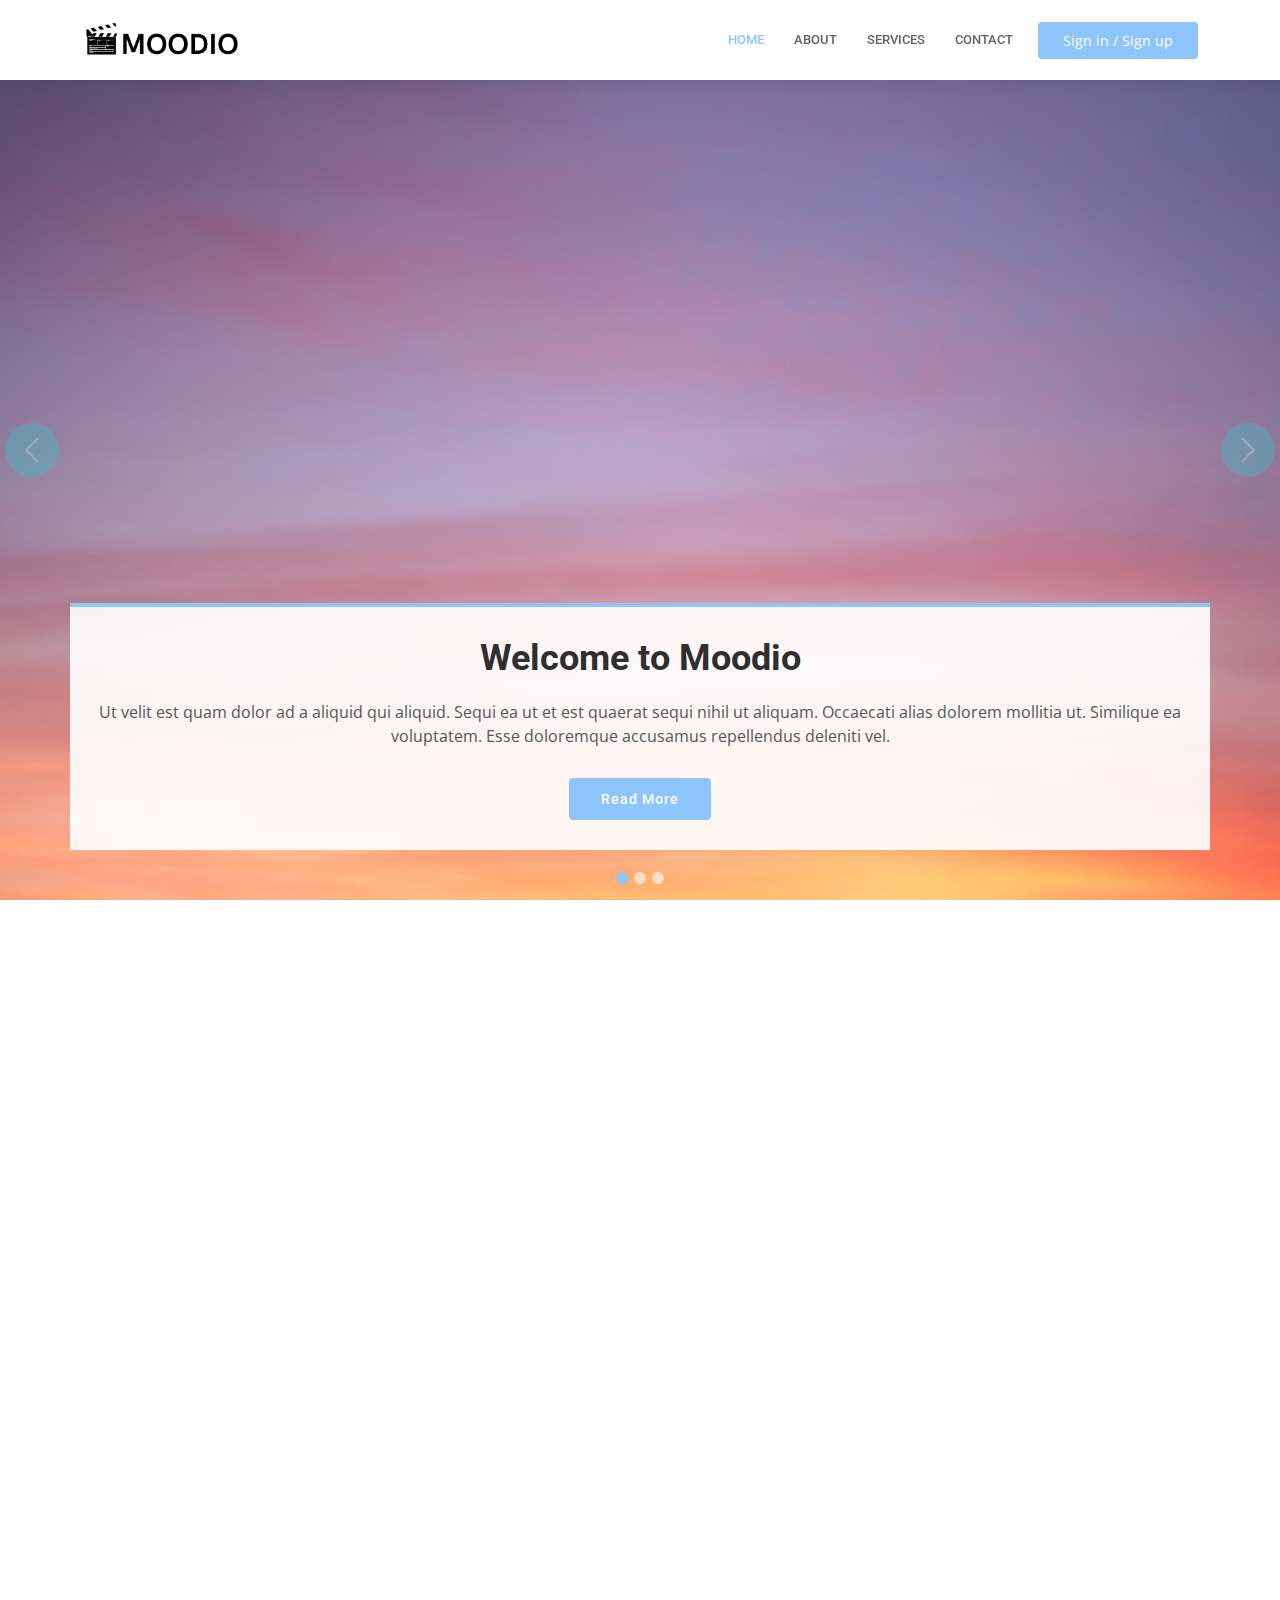
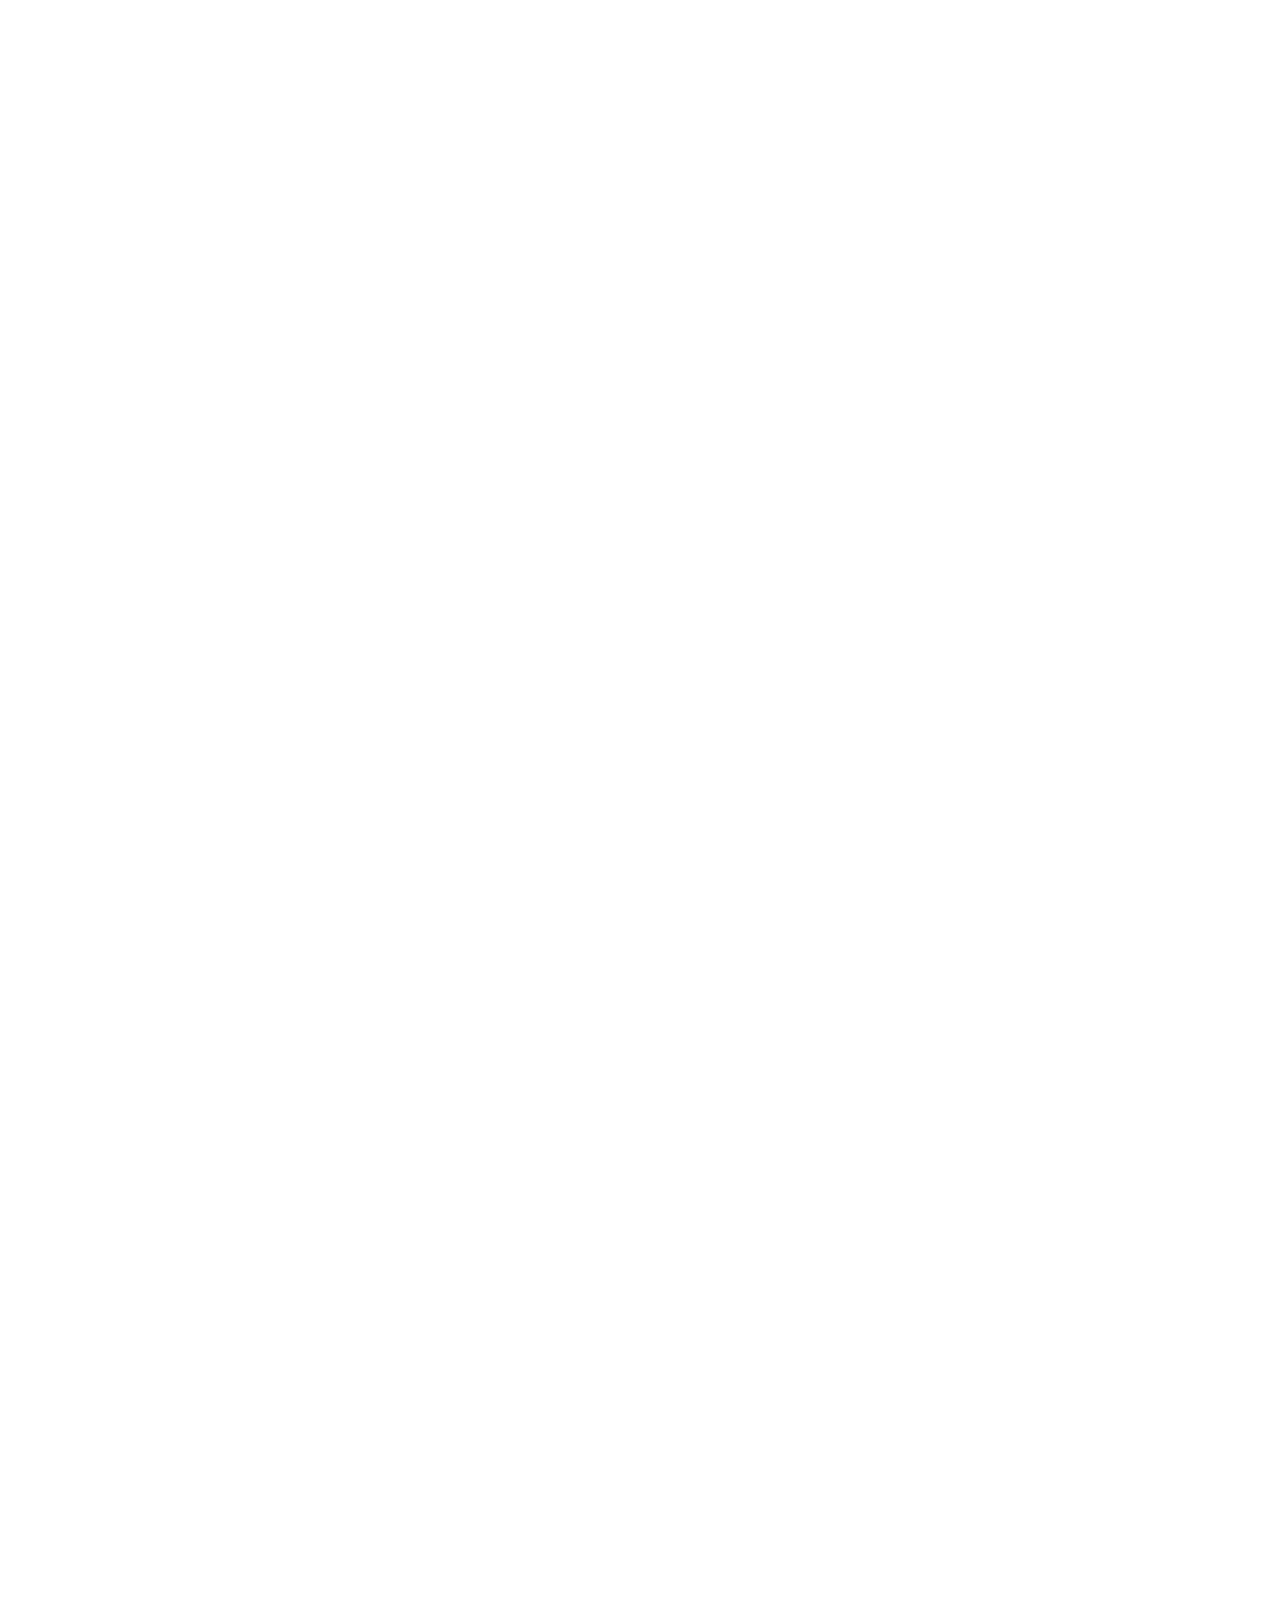
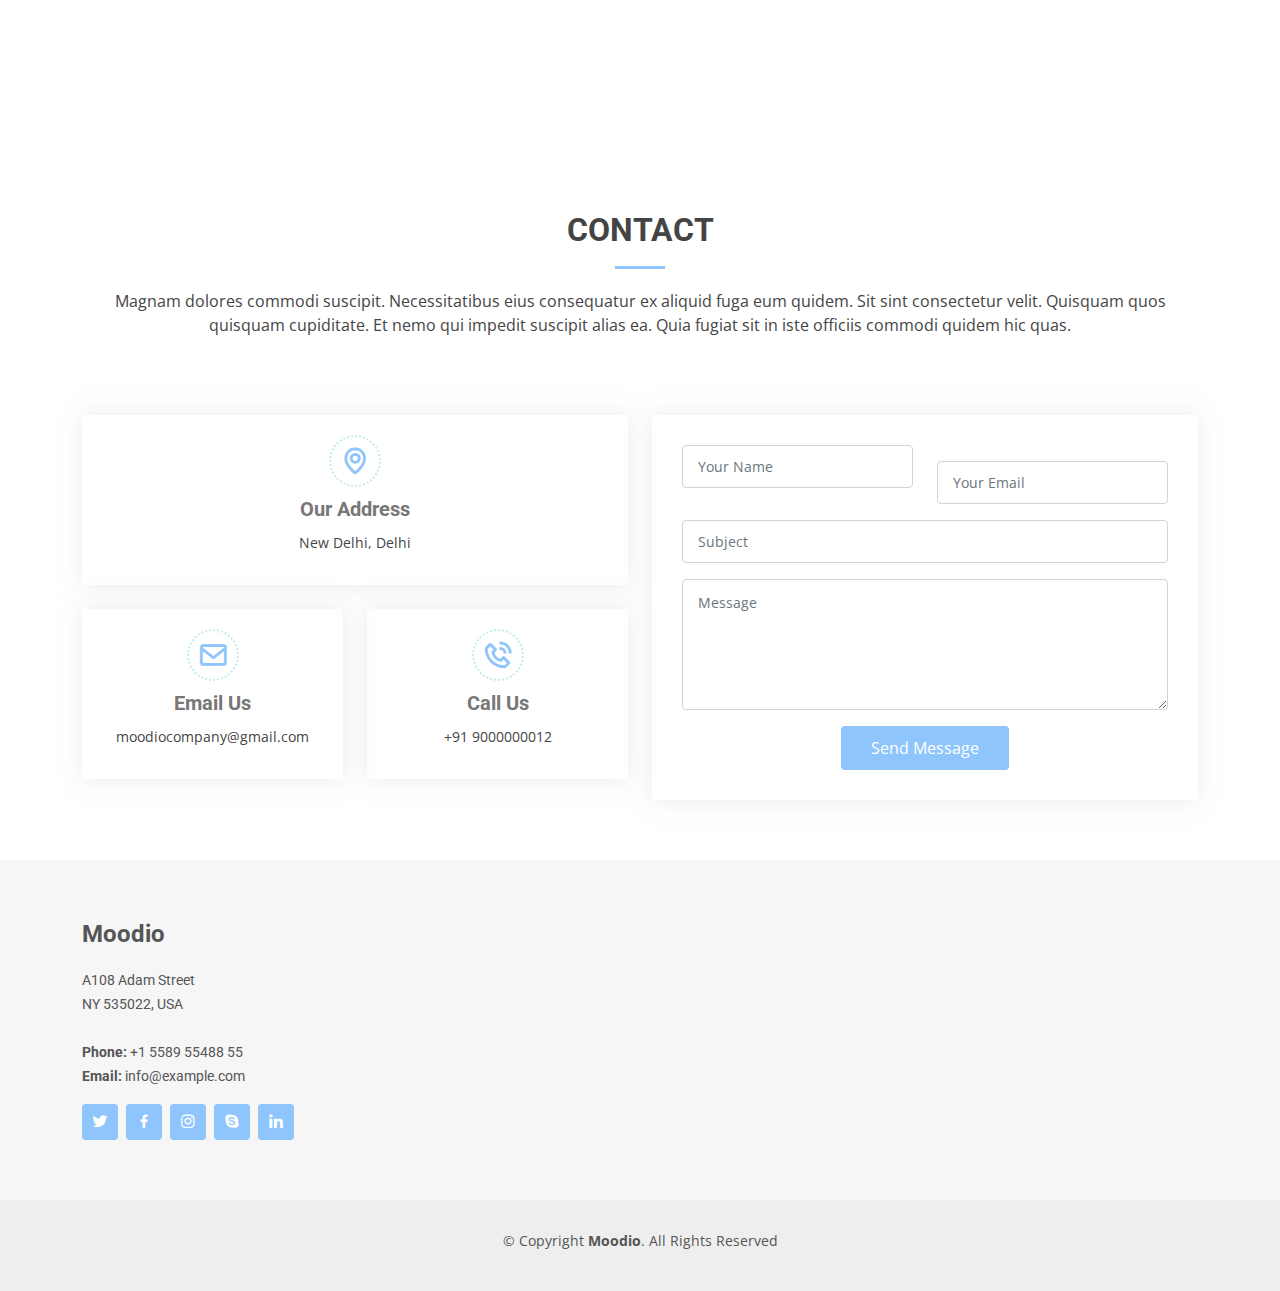
==== index.html @ 9769d5ff "first commit" ====
<!DOCTYPE html>
<html lang="en">

<head>
  <meta charset="utf-8">
  <meta content="width=device-width, initial-scale=1.0" name="viewport">

  <title>Moodio</title>
  <meta content="" name="description">
  <meta content="Moodio" name="keywords">

  <!-- Favicons -->
  <link href="assets/img/favicon.png" rel="icon">
  <link href="assets/img/apple-touch-icon.png" rel="apple-touch-icon">

  <!-- Google Fonts -->
  <link href="https://fonts.googleapis.com/css?family=Open+Sans:300,300i,400,400i,600,600i,700,700i|Roboto:300,300i,400,400i,500,500i,600,600i,700,700i|Poppins:300,300i,400,400i,500,500i,600,600i,700,700i" rel="stylesheet">

  <!-- Vendor CSS Files -->
  <link href="assets/vendor/fontawesome-free/css/all.min.css" rel="stylesheet">
  <link href="assets/vendor/animate.css/animate.min.css" rel="stylesheet">
  <link href="assets/vendor/aos/aos.css" rel="stylesheet">
  <link href="assets/vendor/bootstrap/css/bootstrap.min.css" rel="stylesheet">
  <link href="assets/vendor/bootstrap-icons/bootstrap-icons.css" rel="stylesheet">
  <link href="assets/vendor/boxicons/css/boxicons.min.css" rel="stylesheet">
  <link href="assets/vendor/glightbox/css/glightbox.min.css" rel="stylesheet">
  <link href="assets/vendor/swiper/swiper-bundle.min.css" rel="stylesheet">

  <!-- CSS File -->
  <link href="assets/css/style.css" rel="stylesheet">

</head>

<body>

  <!-- ======= Top Bar ======= -->
  <!-- <div id="topbar" class="d-flex align-items-center fixed-top">
    <div class="container d-flex align-items-center justify-content-center justify-content-md-between">
      <div class="align-items-center d-none d-md-flex">
        <i class="bi bi-clock"></i> Monday - Saturday, 8AM to 10PM
      </div>
      <div class="d-flex align-items-center">
        <i class="bi bi-phone"></i> Call us now +1 5589 55488 55
      </div>
    </div>
  </div> -->

  <!-- ======= Header ======= -->
  <header id="header" class="fixed-top">
    <div class="container d-flex align-items-center">

      <a href="index.html" class="logo me-auto"><img src="assets/img/logo.png" alt=""></a>
      <!-- Uncomment below if you prefer to use an image logo -->
      <!-- <h1 class="logo me-auto"><a href="index.html">Moodio</a></h1> -->

      <nav id="navbar" class="navbar order-last order-lg-0">
        <ul>
          <li><a class="nav-link scrollto " href="#hero">Home</a></li>
          <li><a class="nav-link scrollto" href="#about">About</a></li>
          <li><a class="nav-link scrollto" href="#services">Services</a></li>
          <!-- <li><a class="nav-link scrollto" href="#departments">Departments</a></li> -->
          <!-- <li><a class="nav-link scrollto" href="#doctors">Doctors</a></li> -->
          <!-- <li class="dropdown"><a href="#"><span>Drop Down</span> <i class="bi bi-chevron-down"></i></a>
            <ul>
              <li><a href="#">Drop Down 1</a></li>
              <li class="dropdown"><a href="#"><span>Deep Drop Down</span> <i class="bi bi-chevron-right"></i></a>
                <ul>
                  <li><a href="#">Deep Drop Down 1</a></li>
                  <li><a href="#">Deep Drop Down 2</a></li>
                  <li><a href="#">Deep Drop Down 3</a></li>
                  <li><a href="#">Deep Drop Down 4</a></li>
                  <li><a href="#">Deep Drop Down 5</a></li>
                </ul>
              </li>
              <li><a href="#">Drop Down 2</a></li>
              <li><a href="#">Drop Down 3</a></li>
              <li><a href="#">Drop Down 4</a></li>
            </ul>
          </li> -->
          <li><a class="nav-link scrollto" href="#contact">Contact</a></li>
        </ul>
        <i class="bi bi-list mobile-nav-toggle"></i>
      </nav><!-- .navbar -->

      <a href="/signinsignup/index.html" class="appointment-btn scrollto"><span class="d-none d-md-inline">Sign in / Sign up</span></a>

    </div>
  </header><!-- End Header -->

  <!-- ======= Hero Section ======= -->
  <section id="hero">
    <div id="heroCarousel" data-bs-interval="5000" class="carousel slide carousel-fade" data-bs-ride="carousel">

      <ol class="carousel-indicators" id="hero-carousel-indicators"></ol>

      <div class="carousel-inner" role="listbox">

        <!-- Slide 1 -->
        <div class="carousel-item active" style="background-image: url(assets/img/slide/slide-1.jpg)">
          <div class="container">
            <h2>Welcome to <span>Moodio</span></h2>
            <p>Ut velit est quam dolor ad a aliquid qui aliquid. Sequi ea ut et est quaerat sequi nihil ut aliquam. Occaecati alias dolorem mollitia ut. Similique ea voluptatem. Esse doloremque accusamus repellendus deleniti vel.</p>
            <a href="#about" class="btn-get-started scrollto">Read More</a>
          </div>
        </div>

        <!-- Slide 2 -->
        <div class="carousel-item" style="background-image: url(assets/img/slide/slide-2.jpg)">
          <div class="container">
            <h2>Lorem Ipsum Dolor</h2>
            <p>Ut velit est quam dolor ad a aliquid qui aliquid. Sequi ea ut et est quaerat sequi nihil ut aliquam. Occaecati alias dolorem mollitia ut. Similique ea voluptatem. Esse doloremque accusamus repellendus deleniti vel.</p>
            <a href="#about" class="btn-get-started scrollto">Read More</a>
          </div>
        </div>

        <!-- Slide 3 -->
        <div class="carousel-item" style="background-image: url(assets/img/slide/slide-3.jpg)">
          <div class="container">
            <h2>Sequi ea ut et est quaerat</h2>
            <p>Ut velit est quam dolor ad a aliquid qui aliquid. Sequi ea ut et est quaerat sequi nihil ut aliquam. Occaecati alias dolorem mollitia ut. Similique ea voluptatem. Esse doloremque accusamus repellendus deleniti vel.</p>
            <a href="#about" class="btn-get-started scrollto">Read More</a>
          </div>
        </div>

      </div>

      <a class="carousel-control-prev" href="#heroCarousel" role="button" data-bs-slide="prev">
        <span class="carousel-control-prev-icon bi bi-chevron-left" aria-hidden="true"></span>
      </a>

      <a class="carousel-control-next" href="#heroCarousel" role="button" data-bs-slide="next">
        <span class="carousel-control-next-icon bi bi-chevron-right" aria-hidden="true"></span>
      </a>

    </div>
  </section><!-- End Hero -->

  <main id="main">

    <!-- ======= Featured Services Section ======= -->
    <section id="featured-services" class="featured-services">
      <div class="container" data-aos="fade-up">

        <div class="row">
          <div class="col-md-6 col-lg-3 d-flex align-items-stretch mb-5 mb-lg-0">
            <div class="icon-box" data-aos="fade-up" data-aos-delay="100">
              <div class="icon"><i class="fas fa-heartbeat"></i></div>
              <h4 class="title"><a href="">Lorem Ipsum</a></h4>
              <p class="description">Voluptatum deleniti atque corrupti quos dolores et quas molestias excepturi</p>
            </div>
          </div>

          <div class="col-md-6 col-lg-3 d-flex align-items-stretch mb-5 mb-lg-0">
            <div class="icon-box" data-aos="fade-up" data-aos-delay="200">
              <div class="icon"><i class="fas fa-pills"></i></div>
              <h4 class="title"><a href="">Sed ut perspiciatis</a></h4>
              <p class="description">Duis aute irure dolor in reprehenderit in voluptate velit esse cillum dolore</p>
            </div>
          </div>

          <div class="col-md-6 col-lg-3 d-flex align-items-stretch mb-5 mb-lg-0">
            <div class="icon-box" data-aos="fade-up" data-aos-delay="300">
              <div class="icon"><i class="fas fa-thermometer"></i></div>
              <h4 class="title"><a href="">Magni Dolores</a></h4>
              <p class="description">Excepteur sint occaecat cupidatat non proident, sunt in culpa qui officia</p>
            </div>
          </div>

          <div class="col-md-6 col-lg-3 d-flex align-items-stretch mb-5 mb-lg-0">
            <div class="icon-box" data-aos="fade-up" data-aos-delay="400">
              <div class="icon"><i class="fas fa-dna"></i></div>
              <h4 class="title"><a href="">Nemo Enim</a></h4>
              <p class="description">At vero eos et accusamus et iusto odio dignissimos ducimus qui blanditiis</p>
            </div>
          </div>

        </div>

      </div>
    </section><!-- End Featured Services Section -->

    <!-- ======= Cta Section ======= -->
    <!-- <section id="cta" class="cta">
      <div class="container" data-aos="zoom-in">

        <div class="text-center">
          <h3>In an emergency? Need help now?</h3>
          <p> Duis aute irure dolor in reprehenderit in voluptate velit esse cillum dolore eu fugiat nulla pariatur. Excepteur sint occaecat cupidatat non proident, sunt in culpa qui officia deserunt mollit anim id est laborum.</p>
          <a class="cta-btn scrollto" href="#appointment">Make an Make an Appointment</a>
        </div>

      </div>
    </section> -->
    <!-- End Cta Section -->

    <!-- ======= About Us Section ======= -->
    <section id="about" class="about">
      <div class="container" data-aos="fade-up">

        <div class="section-title">
          <h2>About Us</h2>
          <p>Magnam dolores commodi suscipit. Necessitatibus eius consequatur ex aliquid fuga eum quidem. Sit sint consectetur velit. Quisquam quos quisquam cupiditate. Et nemo qui impedit suscipit alias ea. Quia fugiat sit in iste officiis commodi quidem hic quas.</p>
        </div>

        <div class="row">
          <div class="col-lg-6" data-aos="fade-right">
            <img src="assets/img/about.jpg" class="img-fluid" alt="">
          </div>
          <div class="col-lg-6 pt-4 pt-lg-0 content" data-aos="fade-left">
            <h3>Voluptatem dignissimos provident quasi corporis voluptates sit assumenda.</h3>
            <p class="fst-italic">
              Lorem ipsum dolor sit amet, consectetur adipiscing elit, sed do eiusmod tempor incididunt ut labore et dolore
              magna aliqua.
            </p>
            <ul>
              <li><i class="bi bi-check-circle"></i> Ullamco laboris nisi ut aliquip ex ea commodo consequat.</li>
              <li><i class="bi bi-check-circle"></i> Duis aute irure dolor in reprehenderit in voluptate velit.</li>
              <li><i class="bi bi-check-circle"></i> Ullamco laboris nisi ut aliquip ex ea commodo consequat. Duis aute irure dolor in reprehenderit in voluptate trideta storacalaperda mastiro dolore eu fugiat nulla pariatur.</li>
            </ul>
            <p>
              Ullamco laboris nisi ut aliquip ex ea commodo consequat. Duis aute irure dolor in reprehenderit in voluptate
              velit esse cillum dolore eu fugiat nulla pariatur. Excepteur sint occaecat cupidatat non proident, sunt in
              culpa qui officia deserunt mollit anim id est laborum
            </p>
          </div>
        </div>

      </div>
    </section><!-- End About Us Section -->

    <!-- ======= Counts Section ======= -->
    <!-- <section id="counts" class="counts">
      <div class="container" data-aos="fade-up">

        <div class="row no-gutters">

          <div class="col-lg-3 col-md-6 d-md-flex align-items-md-stretch">
            <div class="count-box">
              <i class="fas fa-user-md"></i>
              <span data-purecounter-start="0" data-purecounter-end="85" data-purecounter-duration="1" class="purecounter"></span>

              <p><strong>Doctors</strong> consequuntur quae qui deca rode</p>
              <a href="#">Find out more &raquo;</a>
            </div>
          </div>

          <div class="col-lg-3 col-md-6 d-md-flex align-items-md-stretch">
            <div class="count-box">
              <i class="far fa-hospital"></i>
              <span data-purecounter-start="0" data-purecounter-end="26" data-purecounter-duration="1" class="purecounter"></span>
              <p><strong>Departments</strong> adipisci atque cum quia aut numquam delectus</p>
              <a href="#">Find out more &raquo;</a>
            </div>
          </div>

          <div class="col-lg-3 col-md-6 d-md-flex align-items-md-stretch">
            <div class="count-box">
              <i class="fas fa-flask"></i>
              <span data-purecounter-start="0" data-purecounter-end="14" data-purecounter-duration="1" class="purecounter"></span>
              <p><strong>Research Lab</strong> aut commodi quaerat. Aliquam ratione</p>
              <a href="#">Find out more &raquo;</a>
            </div>
          </div>

          <div class="col-lg-3 col-md-6 d-md-flex align-items-md-stretch">
            <div class="count-box">
              <i class="fas fa-award"></i>
              <span data-purecounter-start="0" data-purecounter-end="150" data-purecounter-duration="1" class="purecounter"></span>
              <p><strong>Awards</strong> rerum asperiores dolor molestiae doloribu</p>
              <a href="#">Find out more &raquo;</a>
            </div>
          </div>

        </div>

      </div>
    </section>End Counts Section -->

    <!-- ======= Features Section ======= -->
    <section id="features" class="features">
      <div class="container" data-aos="fade-up">

        <div class="row">
          <div class="col-lg-6 order-2 order-lg-1" data-aos="fade-right">
            <div class="icon-box mt-5 mt-lg-0">
              <i class="bx bx-receipt"></i>
              <h4>Est labore ad</h4>
              <p>Consequuntur sunt aut quasi enim aliquam quae harum pariatur laboris nisi ut aliquip</p>
            </div>
            <div class="icon-box mt-5">
              <i class="bx bx-cube-alt"></i>
              <h4>Harum esse qui</h4>
              <p>Excepteur sint occaecat cupidatat non proident, sunt in culpa qui officia deserunt</p>
            </div>
            <div class="icon-box mt-5">
              <i class="bx bx-images"></i>
              <h4>Aut occaecati</h4>
              <p>Aut suscipit aut cum nemo deleniti aut omnis. Doloribus ut maiores omnis facere</p>
            </div>
            <div class="icon-box mt-5">
              <i class="bx bx-shield"></i>
              <h4>Beatae veritatis</h4>
              <p>Expedita veritatis consequuntur nihil tempore laudantium vitae denat pacta</p>
            </div>
          </div>
          <div class="image col-lg-6 order-1 order-lg-2" style='background-image: url("assets/img/features.jpg");' data-aos="zoom-in"></div>
        </div>

      </div>
    </section><!-- End Features Section -->

    <!-- ======= Services Section ======= -->
    <section id="services" class="services services">
      <div class="container" data-aos="fade-up">

        <div class="section-title">
          <h2>Services</h2>
          <p>Magnam dolores commodi suscipit. Necessitatibus eius consequatur ex aliquid fuga eum quidem. Sit sint consectetur velit. Quisquam quos quisquam cupiditate. Et nemo qui impedit suscipit alias ea. Quia fugiat sit in iste officiis commodi quidem hic quas.</p>
        </div>

        <div class="row">
          <div class="col-lg-4 col-md-6 icon-box" data-aos="zoom-in" data-aos-delay="100">
            <div class="icon"><i class="fas fa-music"></i></div>
            <h4 class="title"><a href="https://getrecs.herokuapp.com/">Music Recommender</a></h4>
            <p class="description">Voluptatum deleniti atque corrupti quos dolores et quas molestias excepturi sint occaecati cupiditate non provident</p>
          </div>
          <div class="col-lg-4 col-md-6 icon-box" data-aos="zoom-in" data-aos-delay="200">
            <div class="icon"><i class="fas fa-film"></i></div>
            <h4 class="title"><a href="https://getrecs.herokuapp.com/">Movie Recommender</a></h4>
            <p class="description">Minim veniam, quis nostrud exercitation ullamco laboris nisi ut aliquip ex ea commodo consequat tarad limino ata</p>
          </div>
          <div class="col-lg-4 col-md-6 icon-box" data-aos="zoom-in" data-aos-delay="300">
            <div class="icon"><i class="fas fa-book"></i></div>
            <h4 class="title"><a href="https://getrecs.herokuapp.com/">Book Recommender</a></h4>
            <p class="description">Duis aute irure dolor in reprehenderit in voluptate velit esse cillum dolore eu fugiat nulla pariatur</p>
          </div>
          <div class="col-lg-4 col-md-6 icon-box" data-aos="zoom-in" data-aos-delay="100">
            <div class="icon"><i class="fas fa-list"></i></div>
            <h4 class="title"><a href="/todolist/index.html">To Do List</a></h4>
            <p class="description">Excepteur sint occaecat cupidatat non proident, sunt in culpa qui officia deserunt mollit anim id est laborum</p>
          </div>
          <div class="col-lg-4 col-md-6 icon-box" data-aos="zoom-in" data-aos-delay="200">
            <div class="icon"><i class="fas fa-notes-medical"></i></div>
            <h4 class="title"><a href="/notes/index.html">Daily Journal</a></h4>
            <p class="description">At vero eos et accusamus et iusto odio dignissimos ducimus qui blanditiis praesentium voluptatum deleniti atque</p>
          </div>
          <!-- <div class="col-lg-4 col-md-6 icon-box" data-aos="zoom-in" data-aos-delay="300">
            <div class="icon"><i class="fas fa-notes-medical"></i></div>
            <h4 class="title"><a href="">Eiusmod Tempor</a></h4>
            <p class="description">Et harum quidem rerum facilis est et expedita distinctio. Nam libero tempore, cum soluta nobis est eligendi</p>
          </div> -->
        </div>

      </div>
    </section><!-- End Services Section -->

    <!-- ======= Appointment Section ======= -->
    <!-- <section id="appointment" class="appointment section-bg">
      <div class="container" data-aos="fade-up">

        <div class="section-title">
          <h2>Make an Appointment</h2>
          <p>Magnam dolores commodi suscipit. Necessitatibus eius consequatur ex aliquid fuga eum quidem. Sit sint consectetur velit. Quisquam quos quisquam cupiditate. Et nemo qui impedit suscipit alias ea. Quia fugiat sit in iste officiis commodi quidem hic quas.</p>
        </div>

        <form action="forms/appointment.php" method="post" role="form" class="php-email-form" data-aos="fade-up" data-aos-delay="100">
          <div class="row">
            <div class="col-md-4 form-group">
              <input type="text" name="name" class="form-control" id="name" placeholder="Your Name" required>
            </div>
            <div class="col-md-4 form-group mt-3 mt-md-0">
              <input type="email" class="form-control" name="email" id="email" placeholder="Your Email" required>
            </div>
            <div class="col-md-4 form-group mt-3 mt-md-0">
              <input type="tel" class="form-control" name="phone" id="phone" placeholder="Your Phone" required>
            </div>
          </div>
          <div class="row">
            <div class="col-md-4 form-group mt-3">
              <input type="datetime" name="date" class="form-control datepicker" id="date" placeholder="Appointment Date" required>
            </div>
            <div class="col-md-4 form-group mt-3">
              <select name="department" id="department" class="form-select">
                <option value="">Select Department</option>
                <option value="Department 1">Department 1</option>
                <option value="Department 2">Department 2</option>
                <option value="Department 3">Department 3</option>
              </select>
            </div>
            <div class="col-md-4 form-group mt-3">
              <select name="doctor" id="doctor" class="form-select">
                <option value="">Select Doctor</option>
                <option value="Doctor 1">Doctor 1</option>
                <option value="Doctor 2">Doctor 2</option>
                <option value="Doctor 3">Doctor 3</option>
              </select>
            </div>
          </div>

          <div class="form-group mt-3">
            <textarea class="form-control" name="message" rows="5" placeholder="Message (Optional)"></textarea>
          </div>
          <div class="my-3">
            <div class="loading">Loading</div>
            <div class="error-message"></div>
            <div class="sent-message">Your appointment request has been sent successfully. Thank you!</div>
          </div>
          <div class="text-center"><button type="submit">Make an Appointment</button></div>
        </form>

      </div>
    </section>End Appointment Section -->

    <!-- ======= Departments Section ======= -->
    <!-- <section id="departments" class="departments">
      <div class="container" data-aos="fade-up">

        <div class="section-title">
          <h2>Departments</h2>
          <p>Magnam dolores commodi suscipit. Necessitatibus eius consequatur ex aliquid fuga eum quidem. Sit sint consectetur velit. Quisquam quos quisquam cupiditate. Et nemo qui impedit suscipit alias ea. Quia fugiat sit in iste officiis commodi quidem hic quas.</p>
        </div>

        <div class="row" data-aos="fade-up" data-aos-delay="100">
          <div class="col-lg-4 mb-5 mb-lg-0">
            <ul class="nav nav-tabs flex-column">
              <li class="nav-item">
                <a class="nav-link active show" data-bs-toggle="tab" data-bs-target="#tab-1">
                  <h4>Cardiology</h4>
                  <p>Quis excepturi porro totam sint earum quo nulla perspiciatis eius.</p>
                </a>
              </li>
              <li class="nav-item mt-2">
                <a class="nav-link" data-bs-toggle="tab" data-bs-target="#tab-2">
                  <h4>Neurology</h4>
                  <p>Voluptas vel esse repudiandae quo excepturi.</p>
                </a>
              </li>
              <li class="nav-item mt-2">
                <a class="nav-link" data-bs-toggle="tab" data-bs-target="#tab-3">
                  <h4>Hepatology</h4>
                  <p>Velit veniam ipsa sit nihil blanditiis mollitia natus.</p>
                </a>
              </li>
              <li class="nav-item mt-2">
                <a class="nav-link" data-bs-toggle="tab" data-bs-target="#tab-4">
                  <h4>Pediatrics</h4>
                  <p>Ratione hic sapiente nostrum doloremque illum nulla praesentium id</p>
                </a>
              </li>
            </ul>
          </div>
          <div class="col-lg-8">
            <div class="tab-content">
              <div class="tab-pane active show" id="tab-1">
                <h3>Cardiology</h3>
                <p class="fst-italic">Qui laudantium consequatur laborum sit qui ad sapiente dila parde sonata raqer a videna mareta paulona marka</p>
                <img src="assets/img/departments-1.jpg" alt="" class="img-fluid">
                <p>Et nobis maiores eius. Voluptatibus ut enim blanditiis atque harum sint. Laborum eos ipsum ipsa odit magni. Incidunt hic ut molestiae aut qui. Est repellat minima eveniet eius et quis magni nihil. Consequatur dolorem quaerat quos qui similique accusamus nostrum rem vero</p>
              </div>
              <div class="tab-pane" id="tab-2">
                <h3>Neurology</h3>
                <p class="fst-italic">Qui laudantium consequatur laborum sit qui ad sapiente dila parde sonata raqer a videna mareta paulona marka</p>
                <img src="assets/img/departments-2.jpg" alt="" class="img-fluid">
                <p>Et nobis maiores eius. Voluptatibus ut enim blanditiis atque harum sint. Laborum eos ipsum ipsa odit magni. Incidunt hic ut molestiae aut qui. Est repellat minima eveniet eius et quis magni nihil. Consequatur dolorem quaerat quos qui similique accusamus nostrum rem vero</p>
              </div>
              <div class="tab-pane" id="tab-3">
                <h3>Hepatology</h3>
                <p class="fst-italic">Qui laudantium consequatur laborum sit qui ad sapiente dila parde sonata raqer a videna mareta paulona marka</p>
                <img src="assets/img/departments-3.jpg" alt="" class="img-fluid">
                <p>Et nobis maiores eius. Voluptatibus ut enim blanditiis atque harum sint. Laborum eos ipsum ipsa odit magni. Incidunt hic ut molestiae aut qui. Est repellat minima eveniet eius et quis magni nihil. Consequatur dolorem quaerat quos qui similique accusamus nostrum rem vero</p>
              </div>
              <div class="tab-pane" id="tab-4">
                <h3>Pediatrics</h3>
                <p class="fst-italic">Qui laudantium consequatur laborum sit qui ad sapiente dila parde sonata raqer a videna mareta paulona marka</p>
                <img src="assets/img/departments-4.jpg" alt="" class="img-fluid">
                <p>Et nobis maiores eius. Voluptatibus ut enim blanditiis atque harum sint. Laborum eos ipsum ipsa odit magni. Incidunt hic ut molestiae aut qui. Est repellat minima eveniet eius et quis magni nihil. Consequatur dolorem quaerat quos qui similique accusamus nostrum rem vero</p>
              </div>
            </div>
          </div>
        </div>

      </div>
    </section>End Departments Section -->

    <!-- ======= Testimonials Section ======= -->
    <!-- <section id="testimonials" class="testimonials">
      <div class="container" data-aos="fade-up">

        <div class="section-title">
          <h2>Testimonials</h2>
          <p>Magnam dolores commodi suscipit. Necessitatibus eius consequatur ex aliquid fuga eum quidem. Sit sint consectetur velit. Quisquam quos quisquam cupiditate. Et nemo qui impedit suscipit alias ea. Quia fugiat sit in iste officiis commodi quidem hic quas.</p>
        </div>

        <div class="testimonials-slider swiper" data-aos="fade-up" data-aos-delay="100">
          <div class="swiper-wrapper">

            <div class="swiper-slide">
              <div class="testimonial-item">
                <p>
                  <i class="bx bxs-quote-alt-left quote-icon-left"></i>
                  Proin iaculis purus consequat sem cure digni ssim donec porttitora entum suscipit rhoncus. Accusantium quam, ultricies eget id, aliquam eget nibh et. Maecen aliquam, risus at semper.
                  <i class="bx bxs-quote-alt-right quote-icon-right"></i>
                </p>
                <img src="assets/img/testimonials/testimonials-1.jpg" class="testimonial-img" alt="">
                <h3>Saul Goodman</h3>
                <h4>Ceo &amp; Founder</h4>
              </div>
            </div> End testimonial item 

            <div class="swiper-slide">
              <div class="testimonial-item">
                <p>
                  <i class="bx bxs-quote-alt-left quote-icon-left"></i>
                  Export tempor illum tamen malis malis eram quae irure esse labore quem cillum quid cillum eram malis quorum velit fore eram velit sunt aliqua noster fugiat irure amet legam anim culpa.
                  <i class="bx bxs-quote-alt-right quote-icon-right"></i>
                </p>
                <img src="assets/img/testimonials/testimonials-2.jpg" class="testimonial-img" alt="">
                <h3>Sara Wilsson</h3>
                <h4>Designer</h4>
              </div>
            </div>End testimonial item -->

            <!-- <div class="swiper-slide">
              <div class="testimonial-item">
                <p>
                  <i class="bx bxs-quote-alt-left quote-icon-left"></i>
                  Enim nisi quem export duis labore cillum quae magna enim sint quorum nulla quem veniam duis minim tempor labore quem eram duis noster aute amet eram fore quis sint minim.
                  <i class="bx bxs-quote-alt-right quote-icon-right"></i>
                </p>
                <img src="assets/img/testimonials/testimonials-3.jpg" class="testimonial-img" alt="">
                <h3>Jena Karlis</h3>
                <h4>Store Owner</h4>
              </div>
            </div> -->
            <!-- End testimonial item -->

            <!-- <div class="swiper-slide">
              <div class="testimonial-item">
                <p>
                  <i class="bx bxs-quote-alt-left quote-icon-left"></i>
                  Fugiat enim eram quae cillum dolore dolor amet nulla culpa multos export minim fugiat minim velit minim dolor enim duis veniam ipsum anim magna sunt elit fore quem dolore labore illum veniam.
                  <i class="bx bxs-quote-alt-right quote-icon-right"></i>
                </p>
                <img src="assets/img/testimonials/testimonials-4.jpg" class="testimonial-img" alt="">
                <h3>Matt Brandon</h3>
                <h4>Freelancer</h4>
              </div>
            </div> -->
            <!-- End testimonial item -->

            <!-- <div class="swiper-slide">
              <div class="testimonial-item">
                <p>
                  <i class="bx bxs-quote-alt-left quote-icon-left"></i>
                  Quis quorum aliqua sint quem legam fore sunt eram irure aliqua veniam tempor noster veniam enim culpa labore duis sunt culpa nulla illum cillum fugiat legam esse veniam culpa fore nisi cillum quid.
                  <i class="bx bxs-quote-alt-right quote-icon-right"></i>
                </p>
                <img src="assets/img/testimonials/testimonials-5.jpg" class="testimonial-img" alt="">
                <h3>John Larson</h3>
                <h4>Entrepreneur</h4>
              </div>
            </div> -->
            <!-- End testimonial item -->

          <!-- </div>
          <div class="swiper-pagination"></div>
        </div>

      </div>
    </section> -->
    <!-- End Testimonials Section -->

    <!-- ======= Doctors Section ======= -->
    <!-- <section id="doctors" class="doctors section-bg">
      <div class="container" data-aos="fade-up">

        <div class="section-title">
          <h2>Doctors</h2>
          <p>Magnam dolores commodi suscipit. Necessitatibus eius consequatur ex aliquid fuga eum quidem. Sit sint consectetur velit. Quisquam quos quisquam cupiditate. Et nemo qui impedit suscipit alias ea. Quia fugiat sit in iste officiis commodi quidem hic quas.</p>
        </div>

        <div class="row">

          <div class="col-lg-3 col-md-6 d-flex align-items-stretch">
            <div class="member" data-aos="fade-up" data-aos-delay="100">
              <div class="member-img">
                <img src="assets/img/doctors/doctors-1.jpg" class="img-fluid" alt="">
                <div class="social">
                  <a href=""><i class="bi bi-twitter"></i></a>
                  <a href=""><i class="bi bi-facebook"></i></a>
                  <a href=""><i class="bi bi-instagram"></i></a>
                  <a href=""><i class="bi bi-linkedin"></i></a>
                </div>
              </div>
              <div class="member-info">
                <h4>Walter White</h4>
                <span>Chief Medical Officer</span>
              </div>
            </div>
          </div>

          <div class="col-lg-3 col-md-6 d-flex align-items-stretch">
            <div class="member" data-aos="fade-up" data-aos-delay="200">
              <div class="member-img">
                <img src="assets/img/doctors/doctors-2.jpg" class="img-fluid" alt="">
                <div class="social">
                  <a href=""><i class="bi bi-twitter"></i></a>
                  <a href=""><i class="bi bi-facebook"></i></a>
                  <a href=""><i class="bi bi-instagram"></i></a>
                  <a href=""><i class="bi bi-linkedin"></i></a>
                </div>
              </div>
              <div class="member-info">
                <h4>Sarah Jhonson</h4>
                <span>Anesthesiologist</span>
              </div>
            </div>
          </div>

          <div class="col-lg-3 col-md-6 d-flex align-items-stretch">
            <div class="member" data-aos="fade-up" data-aos-delay="300">
              <div class="member-img">
                <img src="assets/img/doctors/doctors-3.jpg" class="img-fluid" alt="">
                <div class="social">
                  <a href=""><i class="bi bi-twitter"></i></a>
                  <a href=""><i class="bi bi-facebook"></i></a>
                  <a href=""><i class="bi bi-instagram"></i></a>
                  <a href=""><i class="bi bi-linkedin"></i></a>
                </div>
              </div>
              <div class="member-info">
                <h4>William Anderson</h4>
                <span>Cardiology</span>
              </div>
            </div>
          </div>

          <div class="col-lg-3 col-md-6 d-flex align-items-stretch">
            <div class="member" data-aos="fade-up" data-aos-delay="400">
              <div class="member-img">
                <img src="assets/img/doctors/doctors-4.jpg" class="img-fluid" alt="">
                <div class="social">
                  <a href=""><i class="bi bi-twitter"></i></a>
                  <a href=""><i class="bi bi-facebook"></i></a>
                  <a href=""><i class="bi bi-instagram"></i></a>
                  <a href=""><i class="bi bi-linkedin"></i></a>
                </div>
              </div>
              <div class="member-info">
                <h4>Amanda Jepson</h4>
                <span>Neurosurgeon</span>
              </div>
            </div>
          </div>

        </div>

      </div>
    </section><!-- End Doctors Section 

    <!-- ======= Gallery Section ======= 
    <section id="gallery" class="gallery">
      <div class="container" data-aos="fade-up">

        <div class="section-title">
          <h2>Gallery</h2>
          <p>Magnam dolores commodi suscipit. Necessitatibus eius consequatur ex aliquid fuga eum quidem. Sit sint consectetur velit. Quisquam quos quisquam cupiditate. Et nemo qui impedit suscipit alias ea. Quia fugiat sit in iste officiis commodi quidem hic quas.</p>
        </div>

        <div class="gallery-slider swiper">
          <div class="swiper-wrapper align-items-center">
            <div class="swiper-slide"><a class="gallery-lightbox" href="assets/img/gallery/gallery-1.jpg"><img src="assets/img/gallery/gallery-1.jpg" class="img-fluid" alt=""></a></div>
            <div class="swiper-slide"><a class="gallery-lightbox" href="assets/img/gallery/gallery-2.jpg"><img src="assets/img/gallery/gallery-2.jpg" class="img-fluid" alt=""></a></div>
            <div class="swiper-slide"><a class="gallery-lightbox" href="assets/img/gallery/gallery-3.jpg"><img src="assets/img/gallery/gallery-3.jpg" class="img-fluid" alt=""></a></div>
            <div class="swiper-slide"><a class="gallery-lightbox" href="assets/img/gallery/gallery-4.jpg"><img src="assets/img/gallery/gallery-4.jpg" class="img-fluid" alt=""></a></div>
            <div class="swiper-slide"><a class="gallery-lightbox" href="assets/img/gallery/gallery-5.jpg"><img src="assets/img/gallery/gallery-5.jpg" class="img-fluid" alt=""></a></div>
            <div class="swiper-slide"><a class="gallery-lightbox" href="assets/img/gallery/gallery-6.jpg"><img src="assets/img/gallery/gallery-6.jpg" class="img-fluid" alt=""></a></div>
            <div class="swiper-slide"><a class="gallery-lightbox" href="assets/img/gallery/gallery-7.jpg"><img src="assets/img/gallery/gallery-7.jpg" class="img-fluid" alt=""></a></div>
            <div class="swiper-slide"><a class="gallery-lightbox" href="assets/img/gallery/gallery-8.jpg"><img src="assets/img/gallery/gallery-8.jpg" class="img-fluid" alt=""></a></div>
          </div>
          <div class="swiper-pagination"></div>
        </div>

      </div>
    </section>End Gallery Section -->

    <!-- ======= Pricing Section ======= -->
    <!-- <section id="pricing" class="pricing">
      <div class="container" data-aos="fade-up">

        <div class="section-title">
          <h2>Pricing</h2>
          <p>Magnam dolores commodi suscipit. Necessitatibus eius consequatur ex aliquid fuga eum quidem. Sit sint consectetur velit. Quisquam quos quisquam cupiditate. Et nemo qui impedit suscipit alias ea. Quia fugiat sit in iste officiis commodi quidem hic quas.</p>
        </div>

        <div class="row">

          <div class="col-lg-3 col-md-6">
            <div class="box" data-aos="fade-up" data-aos-delay="100">
              <h3>Free</h3>
              <h4><sup>$</sup>0<span> / month</span></h4>
              <ul>
                <li>Aida dere</li>
                <li>Nec feugiat nisl</li>
                <li>Nulla at volutpat dola</li>
                <li class="na">Pharetra massa</li>
                <li class="na">Massa ultricies mi</li>
              </ul>
              <div class="btn-wrap">
                <a href="#" class="btn-buy">Buy Now</a>
              </div>
            </div>
          </div>

          <div class="col-lg-3 col-md-6 mt-4 mt-md-0">
            <div class="box featured" data-aos="fade-up" data-aos-delay="200">
              <h3>Business</h3>
              <h4><sup>$</sup>19<span> / month</span></h4>
              <ul>
                <li>Aida dere</li>
                <li>Nec feugiat nisl</li>
                <li>Nulla at volutpat dola</li>
                <li>Pharetra massa</li>
                <li class="na">Massa ultricies mi</li>
              </ul>
              <div class="btn-wrap">
                <a href="#" class="btn-buy">Buy Now</a>
              </div>
            </div>
          </div>

          <div class="col-lg-3 col-md-6 mt-4 mt-lg-0">
            <div class="box" data-aos="fade-up" data-aos-delay="300">
              <h3>Developer</h3>
              <h4><sup>$</sup>29<span> / month</span></h4>
              <ul>
                <li>Aida dere</li>
                <li>Nec feugiat nisl</li>
                <li>Nulla at volutpat dola</li>
                <li>Pharetra massa</li>
                <li>Massa ultricies mi</li>
              </ul>
              <div class="btn-wrap">
                <a href="#" class="btn-buy">Buy Now</a>
              </div>
            </div>
          </div>

          <div class="col-lg-3 col-md-6 mt-4 mt-lg-0">
            <div class="box" data-aos="fade-up" data-aos-delay="400">
              <span class="advanced">Advanced</span>
              <h3>Ultimate</h3>
              <h4><sup>$</sup>49<span> / month</span></h4>
              <ul>
                <li>Aida dere</li>
                <li>Nec feugiat nisl</li>
                <li>Nulla at volutpat dola</li>
                <li>Pharetra massa</li>
                <li>Massa ultricies mi</li>
              </ul>
              <div class="btn-wrap">
                <a href="#" class="btn-buy">Buy Now</a>
              </div>
            </div>
          </div>

        </div>

      </div>
    </section>End Pricing Section -->

    <!-- ======= Frequently Asked Questioins Section ======= -->
    <!-- <section id="faq" class="faq section-bg">
      <div class="container" data-aos="fade-up">

        <div class="section-title">
          <h2>Frequently Asked Questioins</h2>
          <p>Magnam dolores commodi suscipit. Necessitatibus eius consequatur ex aliquid fuga eum quidem. Sit sint consectetur velit. Quisquam quos quisquam cupiditate. Et nemo qui impedit suscipit alias ea. Quia fugiat sit in iste officiis commodi quidem hic quas.</p>
        </div>

        <ul class="faq-list">

          <li>
            <div data-bs-toggle="collapse" class="collapsed question" href="#faq1">Non consectetur a erat nam at lectus urna duis? <i class="bi bi-chevron-down icon-show"></i><i class="bi bi-chevron-up icon-close"></i></div>
            <div id="faq1" class="collapse" data-bs-parent=".faq-list">
              <p>
                Feugiat pretium nibh ipsum consequat. Tempus iaculis urna id volutpat lacus laoreet non curabitur gravida. Venenatis lectus magna fringilla urna porttitor rhoncus dolor purus non.
              </p>
            </div>
          </li>

          <li>
            <div data-bs-toggle="collapse" href="#faq2" class="collapsed question">Feugiat scelerisque varius morbi enim nunc faucibus a pellentesque? <i class="bi bi-chevron-down icon-show"></i><i class="bi bi-chevron-up icon-close"></i></div>
            <div id="faq2" class="collapse" data-bs-parent=".faq-list">
              <p>
                Dolor sit amet consectetur adipiscing elit pellentesque habitant morbi. Id interdum velit laoreet id donec ultrices. Fringilla phasellus faucibus scelerisque eleifend donec pretium. Est pellentesque elit ullamcorper dignissim. Mauris ultrices eros in cursus turpis massa tincidunt dui.
              </p>
            </div>
          </li>

          <li>
            <div data-bs-toggle="collapse" href="#faq3" class="collapsed question">Dolor sit amet consectetur adipiscing elit pellentesque habitant morbi? <i class="bi bi-chevron-down icon-show"></i><i class="bi bi-chevron-up icon-close"></i></div>
            <div id="faq3" class="collapse" data-bs-parent=".faq-list">
              <p>
                Eleifend mi in nulla posuere sollicitudin aliquam ultrices sagittis orci. Faucibus pulvinar elementum integer enim. Sem nulla pharetra diam sit amet nisl suscipit. Rutrum tellus pellentesque eu tincidunt. Lectus urna duis convallis convallis tellus. Urna molestie at elementum eu facilisis sed odio morbi quis
              </p>
            </div>
          </li>

          <li>
            <div data-bs-toggle="collapse" href="#faq4" class="collapsed question">Ac odio tempor orci dapibus. Aliquam eleifend mi in nulla? <i class="bi bi-chevron-down icon-show"></i><i class="bi bi-chevron-up icon-close"></i></div>
            <div id="faq4" class="collapse" data-bs-parent=".faq-list">
              <p>
                Dolor sit amet consectetur adipiscing elit pellentesque habitant morbi. Id interdum velit laoreet id donec ultrices. Fringilla phasellus faucibus scelerisque eleifend donec pretium. Est pellentesque elit ullamcorper dignissim. Mauris ultrices eros in cursus turpis massa tincidunt dui.
              </p>
            </div>
          </li>

          <li>
            <div data-bs-toggle="collapse" href="#faq5" class="collapsed question">Tempus quam pellentesque nec nam aliquam sem et tortor consequat? <i class="bi bi-chevron-down icon-show"></i><i class="bi bi-chevron-up icon-close"></i></div>
            <div id="faq5" class="collapse" data-bs-parent=".faq-list">
              <p>
                Molestie a iaculis at erat pellentesque adipiscing commodo. Dignissim suspendisse in est ante in. Nunc vel risus commodo viverra maecenas accumsan. Sit amet nisl suscipit adipiscing bibendum est. Purus gravida quis blandit turpis cursus in
              </p>
            </div>
          </li>

          <li>
            <div data-bs-toggle="collapse" href="#faq6" class="collapsed question">Tortor vitae purus faucibus ornare. Varius vel pharetra vel turpis nunc eget lorem dolor? <i class="bi bi-chevron-down icon-show"></i><i class="bi bi-chevron-up icon-close"></i></div>
            <div id="faq6" class="collapse" data-bs-parent=".faq-list">
              <p>
                Laoreet sit amet cursus sit amet dictum sit amet justo. Mauris vitae ultricies leo integer malesuada nunc vel. Tincidunt eget nullam non nisi est sit amet. Turpis nunc eget lorem dolor sed. Ut venenatis tellus in metus vulputate eu scelerisque. Pellentesque diam volutpat commodo sed egestas egestas fringilla phasellus faucibus. Nibh tellus molestie nunc non blandit massa enim nec.
              </p>
            </div>
          </li>

        </ul>

      </div>
    </section>End Frequently Asked Questioins Section -->

    <!-- ======= Contact Section ======= -->
    <section id="contact" class="contact">
      <div class="container">

        <div class="section-title">
          <h2>Contact</h2>
          <p>Magnam dolores commodi suscipit. Necessitatibus eius consequatur ex aliquid fuga eum quidem. Sit sint consectetur velit. Quisquam quos quisquam cupiditate. Et nemo qui impedit suscipit alias ea. Quia fugiat sit in iste officiis commodi quidem hic quas.</p>
        </div>

      </div>

      <!-- <div>
        <iframe style="border:0; width: 100%; height: 350px;" src="https://www.google.com/maps/embed?pb=!1m14!1m8!1m3!1d12097.433213460943!2d-74.0062269!3d40.7101282!3m2!1i1024!2i768!4f13.1!3m3!1m2!1s0x0%3A0xb89d1fe6bc499443!2sDowntown+Conference+Center!5e0!3m2!1smk!2sbg!4v1539943755621" frameborder="0" allowfullscreen></iframe>
      </div> -->

      <div class="container">

        <div class="row mt-5">

          <div class="col-lg-6">

            <div class="row">
              <div class="col-md-12">
                <div class="info-box">
                  <i class="bx bx-map"></i>
                  <h3>Our Address</h3>
                  <p>New Delhi, Delhi</p>
                </div>
              </div>
              <div class="col-md-6">
                <div class="info-box mt-4">
                  <i class="bx bx-envelope"></i>
                  <h3>Email Us</h3>
                  <p>moodiocompany@gmail.com</p>
                </div>
              </div>
              <div class="col-md-6">
                <div class="info-box mt-4">
                  <i class="bx bx-phone-call"></i>
                  <h3>Call Us</h3>
                  <p>+91 9000000012</p>
                </div>
              </div>
            </div>

          </div>

          <div class="col-lg-6">
            <form action="forms/contact.php" method="post" role="form" class="php-email-form">
              <div class="row">
                <div class="col form-group">
                  <input type="text" name="name" class="form-control" id="name" placeholder="Your Name" required>
                </div>
                <div class="col form-group mt-3">
                  <input type="email" class="form-control" name="email" id="email" placeholder="Your Email" required>
                </div>
              </div>
              <div class="form-group mt-3">
                <input type="text" class="form-control" name="subject" id="subject" placeholder="Subject" required>
              </div>
              <div class="form-group mt-3">
                <textarea class="form-control" name="message" rows="5" placeholder="Message" required></textarea>
              </div>
              <div class="my-3">
                <div class="loading">Loading</div>
                <div class="error-message"></div>
                <div class="sent-message">Your message has been sent. Thank you!</div>
              </div>
              <div class="text-center"><button type="submit">Send Message</button></div>
            </form>
          </div>

        </div>

      </div>
    </section>
    <!-- End Contact Section -->

  </main><!-- End #main -->

  <!-- ======= Footer ======= -->
  <footer id="footer">
    <div class="footer-top">
      <div class="container">
        <div class="row">

          <div class="col-lg-3 col-md-6">
            <div class="footer-info">
              <h3>Moodio</h3>
              <p>
                A108 Adam Street <br>
                NY 535022, USA<br><br>
                <strong>Phone:</strong> +1 5589 55488 55<br>
                <strong>Email:</strong> info@example.com<br>
              </p>
              <div class="social-links mt-3">
                <a href="#" class="twitter"><i class="bx bxl-twitter"></i></a>
                <a href="#" class="facebook"><i class="bx bxl-facebook"></i></a>
                <a href="#" class="instagram"><i class="bx bxl-instagram"></i></a>
                <a href="#" class="google-plus"><i class="bx bxl-skype"></i></a>
                <a href="#" class="linkedin"><i class="bx bxl-linkedin"></i></a>
              </div>
            </div>
          </div>

          <!-- <div class="col-lg-2 col-md-6 footer-links">
            <h4>Useful Links</h4>
            <ul>
              <li><i class="bx bx-chevron-right"></i> <a href="#">Home</a></li>
              <li><i class="bx bx-chevron-right"></i> <a href="#">About us</a></li>
              <li><i class="bx bx-chevron-right"></i> <a href="#">Services</a></li>
              <li><i class="bx bx-chevron-right"></i> <a href="#">Terms of service</a></li>
              <li><i class="bx bx-chevron-right"></i> <a href="#">Privacy policy</a></li>
            </ul>
          </div> -->

          <!-- <div class="col-lg-3 col-md-6 footer-links">
            <h4>Our Services</h4>
            <ul>
              <li><i class="bx bx-chevron-right"></i> <a href="#">Web Design</a></li>
              <li><i class="bx bx-chevron-right"></i> <a href="#">Web Development</a></li>
              <li><i class="bx bx-chevron-right"></i> <a href="#">Product Management</a></li>
              <li><i class="bx bx-chevron-right"></i> <a href="#">Marketing</a></li>
              <li><i class="bx bx-chevron-right"></i> <a href="#">Graphic Design</a></li>
            </ul>
          </div> -->

          <!-- <div class="col-lg-4 col-md-6 footer-newsletter">
            <h4>Our Newsletter</h4>
            <p>Tamen quem nulla quae legam multos aute sint culpa legam noster magna</p>
            <form action="" method="post">
              <input type="email" name="email"><input type="submit" value="Subscribe">
            </form>

          </div> -->

        </div>
      </div>
    </div>

    <div class="container">
      <div class="copyright">
        &copy; Copyright <strong><span>Moodio</span></strong>. All Rights Reserved
      </div>
      <div class="credits">
      </div>
    </div>
  </footer><!-- End Footer -->

  <div id="preloader"></div>
  <a href="#" class="back-to-top d-flex align-items-center justify-content-center"><i class="bi bi-arrow-up-short"></i></a>

  <!-- Vendor JS Files -->
  <script src="assets/vendor/purecounter/purecounter.js"></script>
  <script src="assets/vendor/aos/aos.js"></script>
  <script src="assets/vendor/bootstrap/js/bootstrap.bundle.min.js"></script>
  <script src="assets/vendor/glightbox/js/glightbox.min.js"></script>
  <script src="assets/vendor/swiper/swiper-bundle.min.js"></script>
  <script src="assets/vendor/php-email-form/validate.js"></script>

  <!-- Template Main JS File -->
  <script src="assets/js/main.js"></script>

</body>

</html>
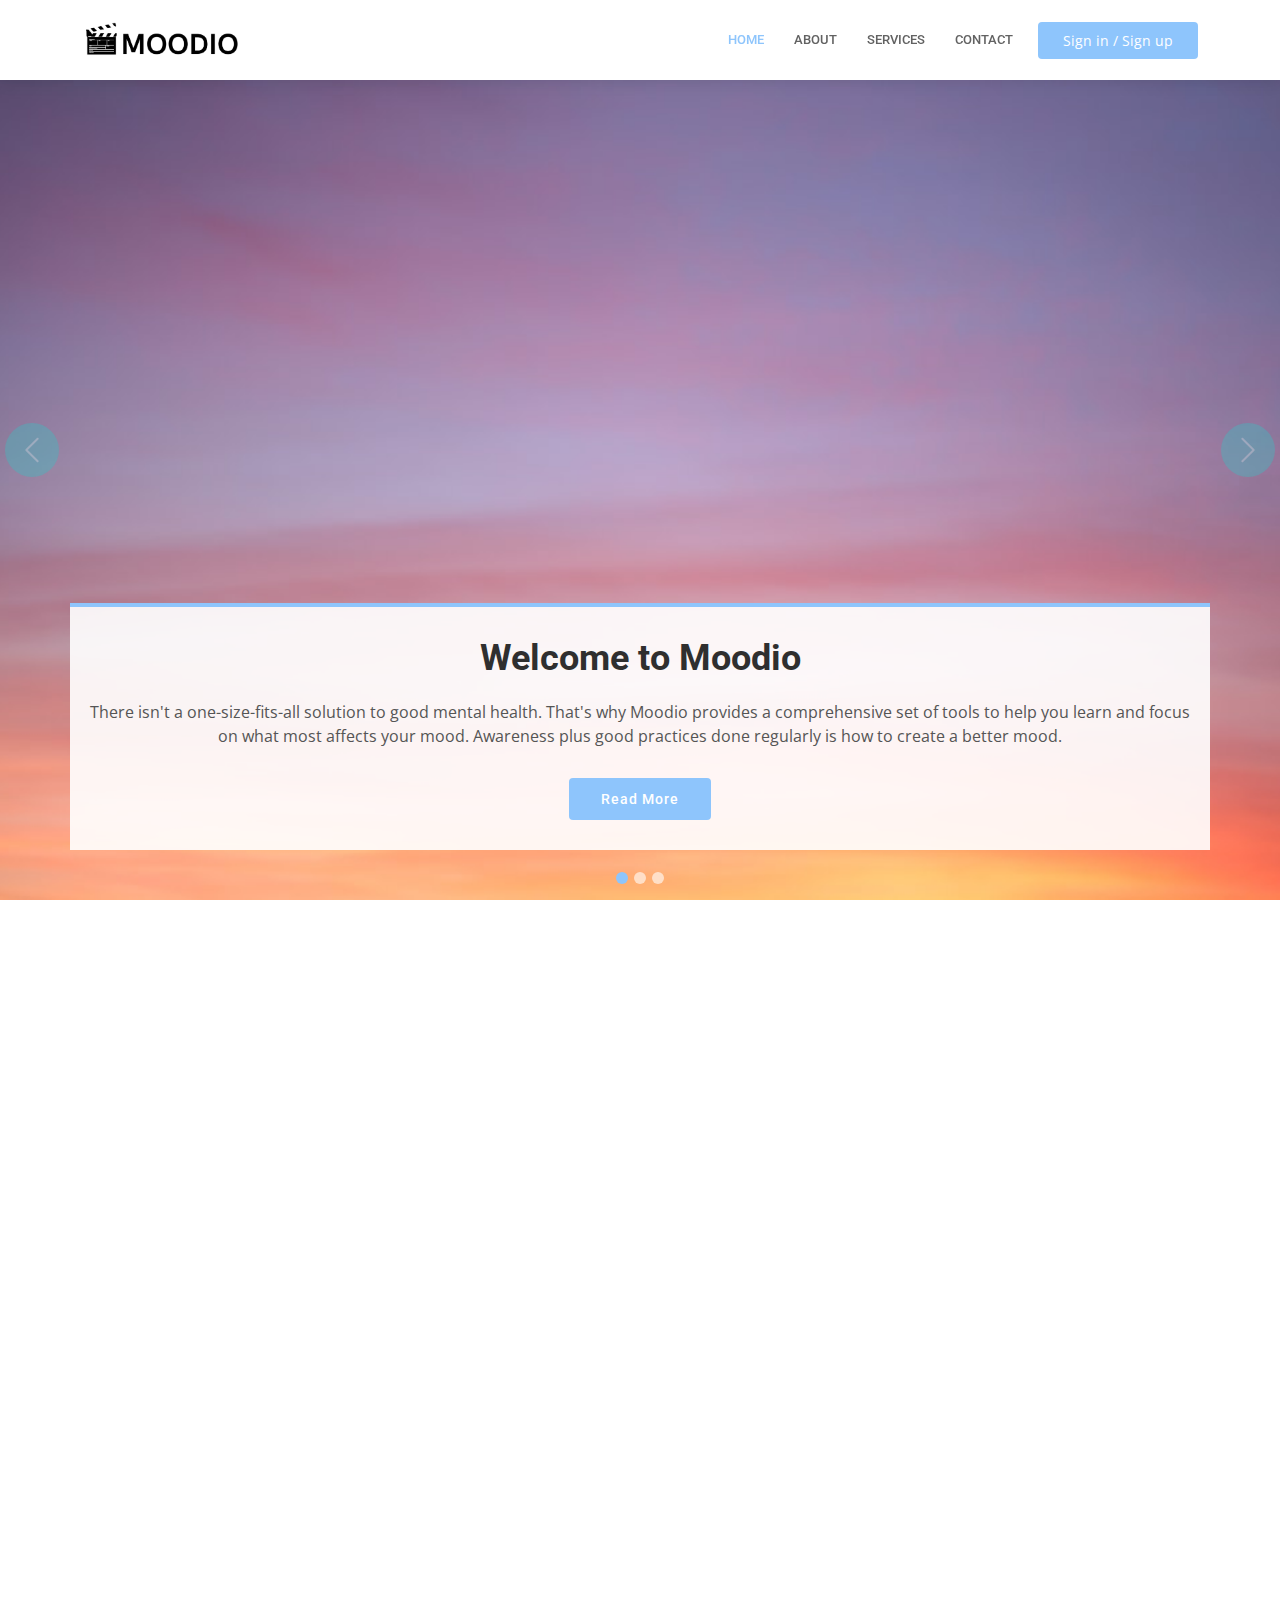
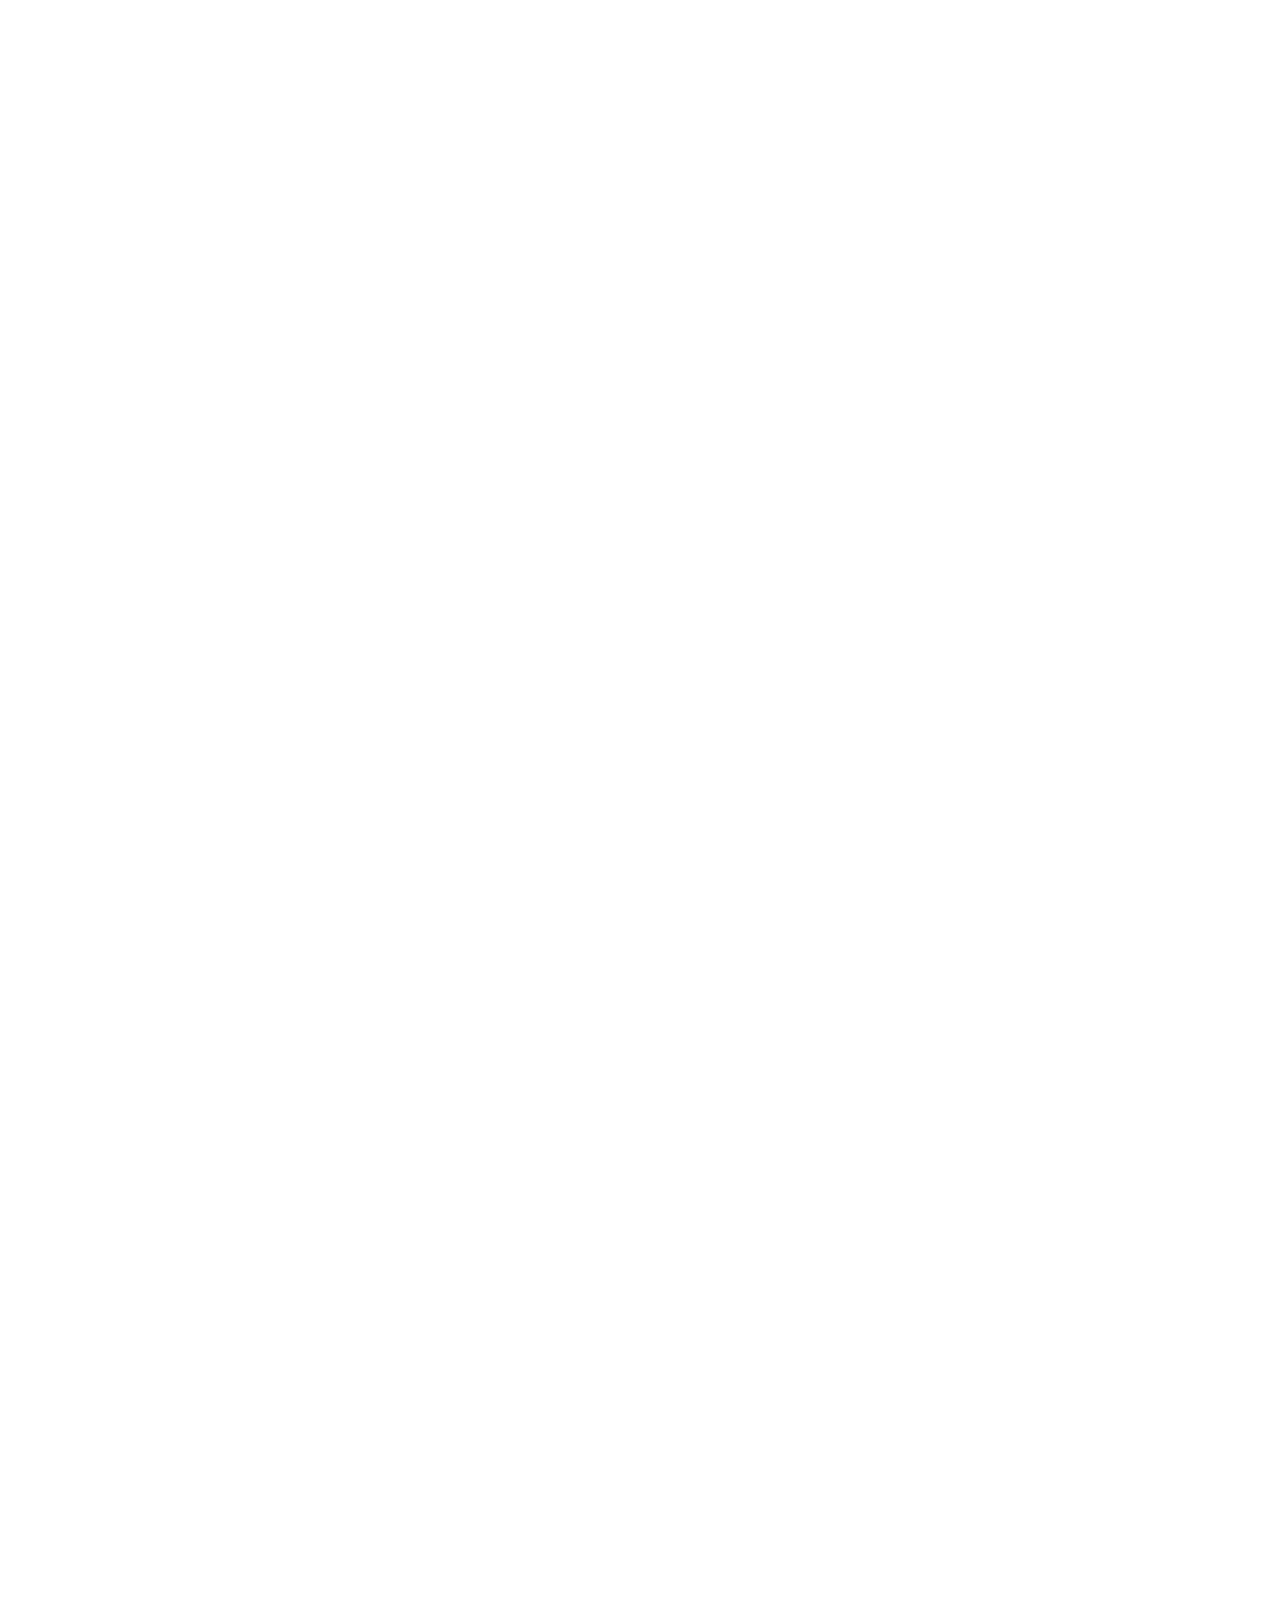
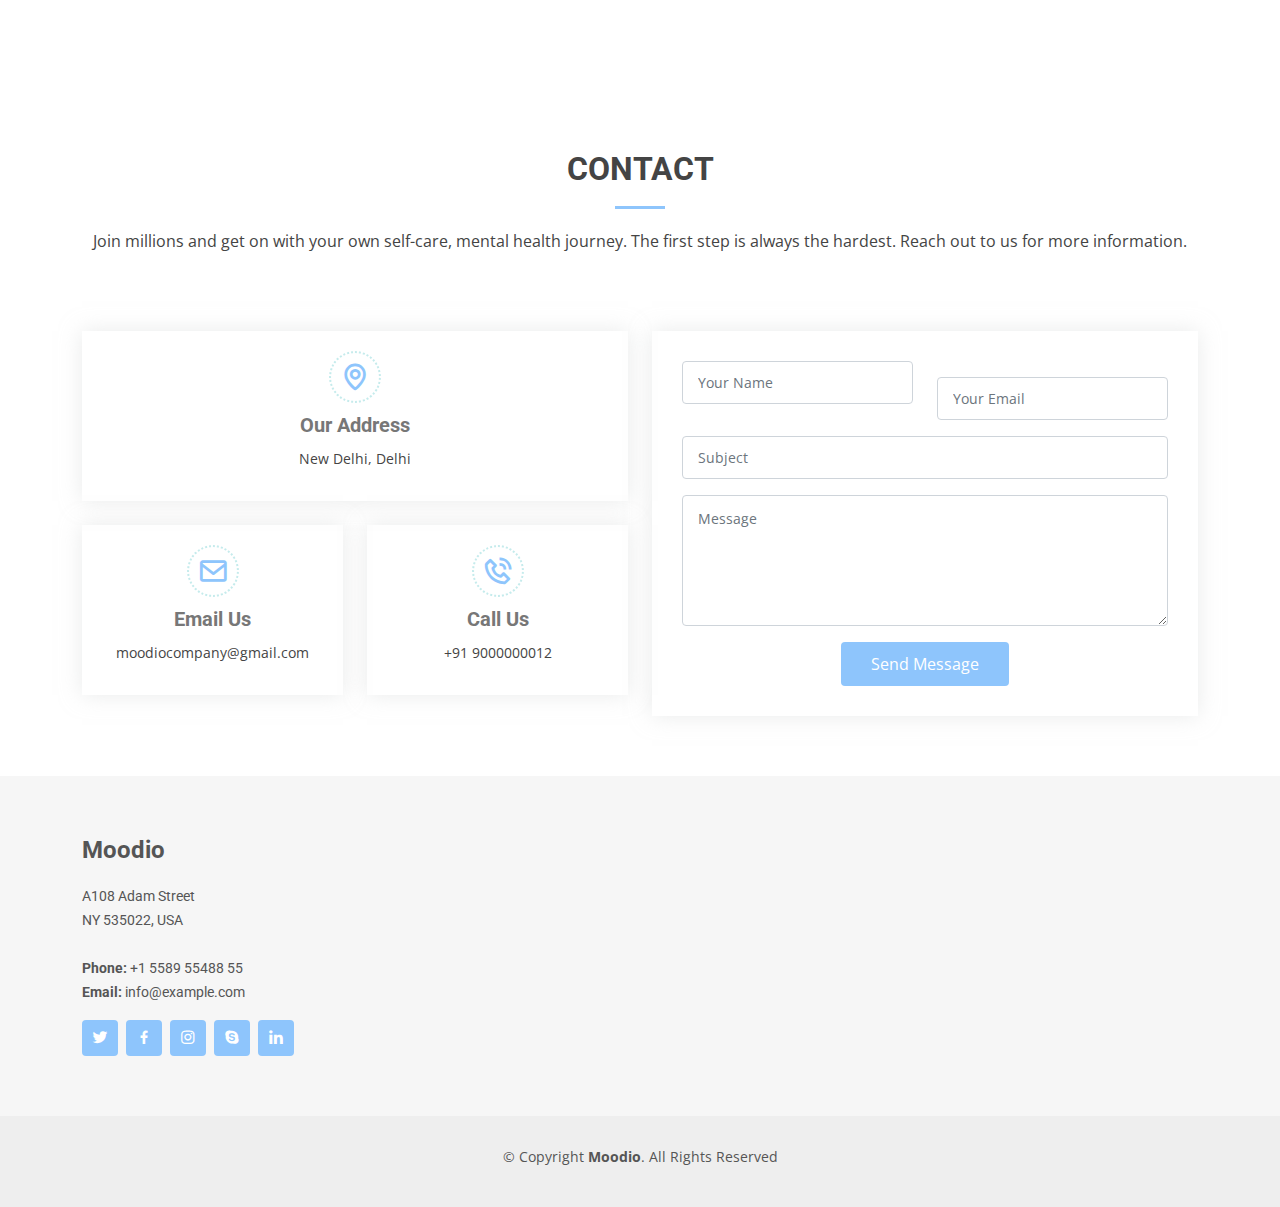
==== commit 70342558: "changed text and image" ====
--- a/index.html
+++ b/index.html
@@ -82,7 +82,7 @@
         <i class="bi bi-list mobile-nav-toggle"></i>
       </nav><!-- .navbar -->
 
-      <a href="/signinsignup/index.html" class="appointment-btn scrollto"><span class="d-none d-md-inline">Sign in / Sign up</span></a>
+      <a href="signinsignup/index.html" class="appointment-btn scrollto"><span class="d-none d-md-inline">Sign in / Sign up</span></a>
 
     </div>
   </header><!-- End Header -->
@@ -99,7 +99,7 @@
         <div class="carousel-item active" style="background-image: url(assets/img/slide/slide-1.jpg)">
           <div class="container">
             <h2>Welcome to <span>Moodio</span></h2>
-            <p>Ut velit est quam dolor ad a aliquid qui aliquid. Sequi ea ut et est quaerat sequi nihil ut aliquam. Occaecati alias dolorem mollitia ut. Similique ea voluptatem. Esse doloremque accusamus repellendus deleniti vel.</p>
+            <p>There isn't a one-size-fits-all solution to good mental health. That's why Moodio provides a comprehensive set of tools to help you learn and focus on what most affects your mood. Awareness plus good practices done regularly is how to create a better mood.</p>
             <a href="#about" class="btn-get-started scrollto">Read More</a>
           </div>
         </div>
@@ -107,8 +107,8 @@
         <!-- Slide 2 -->
         <div class="carousel-item" style="background-image: url(assets/img/slide/slide-2.jpg)">
           <div class="container">
-            <h2>Lorem Ipsum Dolor</h2>
-            <p>Ut velit est quam dolor ad a aliquid qui aliquid. Sequi ea ut et est quaerat sequi nihil ut aliquam. Occaecati alias dolorem mollitia ut. Similique ea voluptatem. Esse doloremque accusamus repellendus deleniti vel.</p>
+            <h2>The science of happiness</h2>
+            <p>Our happiness level is a result of a complex interaction of genes, behaviors, and what's going on in our lives at a specific moment in time. We have the power to take control of your happiness by choosing your thoughts, behaviors, and actions.</p>
             <a href="#about" class="btn-get-started scrollto">Read More</a>
           </div>
         </div>
@@ -116,8 +116,8 @@
         <!-- Slide 3 -->
         <div class="carousel-item" style="background-image: url(assets/img/slide/slide-3.jpg)">
           <div class="container">
-            <h2>Sequi ea ut et est quaerat</h2>
-            <p>Ut velit est quam dolor ad a aliquid qui aliquid. Sequi ea ut et est quaerat sequi nihil ut aliquam. Occaecati alias dolorem mollitia ut. Similique ea voluptatem. Esse doloremque accusamus repellendus deleniti vel.</p>
+            <h2>Be kind to your mind</h2>
+            <p>To help others, you have to care for yourself first. Self care is not selfish - it's survival. Accept your anxiety. Anxiety is a feeling. Emotions exist to guide us about how to react to different situations.</p>
             <a href="#about" class="btn-get-started scrollto">Read More</a>
           </div>
         </div>
@@ -145,32 +145,32 @@
           <div class="col-md-6 col-lg-3 d-flex align-items-stretch mb-5 mb-lg-0">
             <div class="icon-box" data-aos="fade-up" data-aos-delay="100">
               <div class="icon"><i class="fas fa-heartbeat"></i></div>
-              <h4 class="title"><a href="">Lorem Ipsum</a></h4>
-              <p class="description">Voluptatum deleniti atque corrupti quos dolores et quas molestias excepturi</p>
+              <h4 class="title"><a href="">Lifestyle</a></h4>
+              <p class="description">Flexible plans to meet your needs and lifestyl.e</p>
             </div>
           </div>
 
           <div class="col-md-6 col-lg-3 d-flex align-items-stretch mb-5 mb-lg-0">
             <div class="icon-box" data-aos="fade-up" data-aos-delay="200">
               <div class="icon"><i class="fas fa-pills"></i></div>
-              <h4 class="title"><a href="">Sed ut perspiciatis</a></h4>
-              <p class="description">Duis aute irure dolor in reprehenderit in voluptate velit esse cillum dolore</p>
+              <h4 class="title"><a href="">Medication</a></h4>
+              <p class="description">Learn which medications may be helping your mood.</p>
             </div>
           </div>
 
           <div class="col-md-6 col-lg-3 d-flex align-items-stretch mb-5 mb-lg-0">
             <div class="icon-box" data-aos="fade-up" data-aos-delay="300">
               <div class="icon"><i class="fas fa-thermometer"></i></div>
-              <h4 class="title"><a href="">Magni Dolores</a></h4>
-              <p class="description">Excepteur sint occaecat cupidatat non proident, sunt in culpa qui officia</p>
+              <h4 class="title"><a href="">Commute</a></h4>
+              <p class="description">Eliminate commute time and scheduling hassles.</p>
             </div>
           </div>
 
           <div class="col-md-6 col-lg-3 d-flex align-items-stretch mb-5 mb-lg-0">
             <div class="icon-box" data-aos="fade-up" data-aos-delay="400">
               <div class="icon"><i class="fas fa-dna"></i></div>
-              <h4 class="title"><a href="">Nemo Enim</a></h4>
-              <p class="description">At vero eos et accusamus et iusto odio dignissimos ducimus qui blanditiis</p>
+              <h4 class="title"><a href="">Money</a></h4>
+              <p class="description">Save money while receiving high-quality care.</p>
             </div>
           </div>
 
@@ -199,7 +199,7 @@
 
         <div class="section-title">
           <h2>About Us</h2>
-          <p>Magnam dolores commodi suscipit. Necessitatibus eius consequatur ex aliquid fuga eum quidem. Sit sint consectetur velit. Quisquam quos quisquam cupiditate. Et nemo qui impedit suscipit alias ea. Quia fugiat sit in iste officiis commodi quidem hic quas.</p>
+          <p>Our goal is to help you improve your health and happiness. Isn't it time to put yourself first and take care of your well-being?</p>
         </div>
 
         <div class="row">
@@ -207,21 +207,20 @@
             <img src="assets/img/about.jpg" class="img-fluid" alt="">
           </div>
           <div class="col-lg-6 pt-4 pt-lg-0 content" data-aos="fade-left">
-            <h3>Voluptatem dignissimos provident quasi corporis voluptates sit assumenda.</h3>
+            <h3>Break old patterns, form new habits</h3>
             <p class="fst-italic">
-              Lorem ipsum dolor sit amet, consectetur adipiscing elit, sed do eiusmod tempor incididunt ut labore et dolore
-              magna aliqua.
+              How you feel matters! Whether you're feeling sad, anxious, or stressed, Moodio brings you effective tools to help you take control of your feelings and thoughts.
             </p>
             <ul>
-              <li><i class="bi bi-check-circle"></i> Ullamco laboris nisi ut aliquip ex ea commodo consequat.</li>
-              <li><i class="bi bi-check-circle"></i> Duis aute irure dolor in reprehenderit in voluptate velit.</li>
-              <li><i class="bi bi-check-circle"></i> Ullamco laboris nisi ut aliquip ex ea commodo consequat. Duis aute irure dolor in reprehenderit in voluptate trideta storacalaperda mastiro dolore eu fugiat nulla pariatur.</li>
+              <li><i class="bi bi-check-circle"></i> Better understand & change the relationship between your thoughts, feelings & behaviors.</li>
+              <li><i class="bi bi-check-circle"></i> Recognize when your emotions are taking over and give your brain time to catch up.</li>
+              <li><i class="bi bi-check-circle"></i> Self-love is not selfish; you cannot truly love another until you know how to love yourself. Be proud of who you are, and not ashamed of how someone else sees you.</li>
             </ul>
-            <p>
+            <!-- <p>
               Ullamco laboris nisi ut aliquip ex ea commodo consequat. Duis aute irure dolor in reprehenderit in voluptate
               velit esse cillum dolore eu fugiat nulla pariatur. Excepteur sint occaecat cupidatat non proident, sunt in
               culpa qui officia deserunt mollit anim id est laborum
-            </p>
+            </p> -->
           </div>
         </div>
 
@@ -284,23 +283,23 @@
           <div class="col-lg-6 order-2 order-lg-1" data-aos="fade-right">
             <div class="icon-box mt-5 mt-lg-0">
               <i class="bx bx-receipt"></i>
-              <h4>Est labore ad</h4>
-              <p>Consequuntur sunt aut quasi enim aliquam quae harum pariatur laboris nisi ut aliquip</p>
+              <h4>Find more joy</h4>
+              <p>Catch your breath, relax your mind, and feel 14% less stressed in just 10 days.</p>
             </div>
             <div class="icon-box mt-5">
               <i class="bx bx-cube-alt"></i>
-              <h4>Harum esse qui</h4>
-              <p>Excepteur sint occaecat cupidatat non proident, sunt in culpa qui officia deserunt</p>
+              <h4>Get more goodnights</h4>
+              <p>Put your mind to bed, wake up refreshed, and make good days your new normal.</p>
             </div>
             <div class="icon-box mt-5">
               <i class="bx bx-images"></i>
-              <h4>Aut occaecati</h4>
-              <p>Aut suscipit aut cum nemo deleniti aut omnis. Doloribus ut maiores omnis facere</p>
+              <h4>Make every day happier</h4>
+              <p>Do it for yourself, and everyone you love. It only takes a few minutes to find some headspace.</p>
             </div>
             <div class="icon-box mt-5">
               <i class="bx bx-shield"></i>
-              <h4>Beatae veritatis</h4>
-              <p>Expedita veritatis consequuntur nihil tempore laudantium vitae denat pacta</p>
+              <h4>Just Breate</h4>
+              <p>Take a deep breath and give yourself permission to step back from everything that is making you feel anxious. Go easy on yourself. Whatever you do today, let it be enough.</p>
             </div>
           </div>
           <div class="image col-lg-6 order-1 order-lg-2" style='background-image: url("assets/img/features.jpg");' data-aos="zoom-in"></div>
@@ -315,34 +314,34 @@
 
         <div class="section-title">
           <h2>Services</h2>
-          <p>Magnam dolores commodi suscipit. Necessitatibus eius consequatur ex aliquid fuga eum quidem. Sit sint consectetur velit. Quisquam quos quisquam cupiditate. Et nemo qui impedit suscipit alias ea. Quia fugiat sit in iste officiis commodi quidem hic quas.</p>
+          <p>Our easy, effective exercises give you no excuses for not participating!</p>
         </div>
 
         <div class="row">
           <div class="col-lg-4 col-md-6 icon-box" data-aos="zoom-in" data-aos-delay="100">
             <div class="icon"><i class="fas fa-music"></i></div>
             <h4 class="title"><a href="https://getrecs.herokuapp.com/">Music Recommender</a></h4>
-            <p class="description">Voluptatum deleniti atque corrupti quos dolores et quas molestias excepturi sint occaecati cupiditate non provident</p>
+            <p class="description">Get music recommendations according to your mood. Enter the URL of any spotify playlist and get songs similar to it.</p>
           </div>
           <div class="col-lg-4 col-md-6 icon-box" data-aos="zoom-in" data-aos-delay="200">
             <div class="icon"><i class="fas fa-film"></i></div>
             <h4 class="title"><a href="https://getrecs.herokuapp.com/">Movie Recommender</a></h4>
-            <p class="description">Minim veniam, quis nostrud exercitation ullamco laboris nisi ut aliquip ex ea commodo consequat tarad limino ata</p>
+            <p class="description">Get movie recommendations based on your mood. Choose a movie and get 5 movies similar to it.</p>
           </div>
           <div class="col-lg-4 col-md-6 icon-box" data-aos="zoom-in" data-aos-delay="300">
             <div class="icon"><i class="fas fa-book"></i></div>
             <h4 class="title"><a href="https://getrecs.herokuapp.com/">Book Recommender</a></h4>
-            <p class="description">Duis aute irure dolor in reprehenderit in voluptate velit esse cillum dolore eu fugiat nulla pariatur</p>
+            <p class="description">Get book recommendations based on your mood. Choose a book and get 5 books similar to it.</p>
           </div>
           <div class="col-lg-4 col-md-6 icon-box" data-aos="zoom-in" data-aos-delay="100">
             <div class="icon"><i class="fas fa-list"></i></div>
-            <h4 class="title"><a href="/todolist/index.html">To Do List</a></h4>
-            <p class="description">Excepteur sint occaecat cupidatat non proident, sunt in culpa qui officia deserunt mollit anim id est laborum</p>
+            <h4 class="title"><a href="todolist/index.html">To Do List</a></h4>
+            <p class="description">Make a list of all that you want to accomplish. These goals keep you on track with important self-care practices and help build new skills and ways of thinking. Edit and delete tasks as per your convenience.</p>
           </div>
           <div class="col-lg-4 col-md-6 icon-box" data-aos="zoom-in" data-aos-delay="200">
             <div class="icon"><i class="fas fa-notes-medical"></i></div>
-            <h4 class="title"><a href="/notes/index.html">Daily Journal</a></h4>
-            <p class="description">At vero eos et accusamus et iusto odio dignissimos ducimus qui blanditiis praesentium voluptatum deleniti atque</p>
+            <h4 class="title"><a href="notes/index.html">Daily Journal</a></h4>
+            <p class="description">One of the ways to deal with any overwhelming emotion is to find a healthy way to express yourself. Keeping a mood journal helps you get out of autopilot and in touch with what you're thinking and feeling.</p>
           </div>
           <!-- <div class="col-lg-4 col-md-6 icon-box" data-aos="zoom-in" data-aos-delay="300">
             <div class="icon"><i class="fas fa-notes-medical"></i></div>
@@ -845,7 +844,7 @@
 
         <div class="section-title">
           <h2>Contact</h2>
-          <p>Magnam dolores commodi suscipit. Necessitatibus eius consequatur ex aliquid fuga eum quidem. Sit sint consectetur velit. Quisquam quos quisquam cupiditate. Et nemo qui impedit suscipit alias ea. Quia fugiat sit in iste officiis commodi quidem hic quas.</p>
+          <p>Join millions and get on with your own self-care, mental health journey. The first step is always the hardest. Reach out to us for more information.</p>
         </div>
 
       </div>
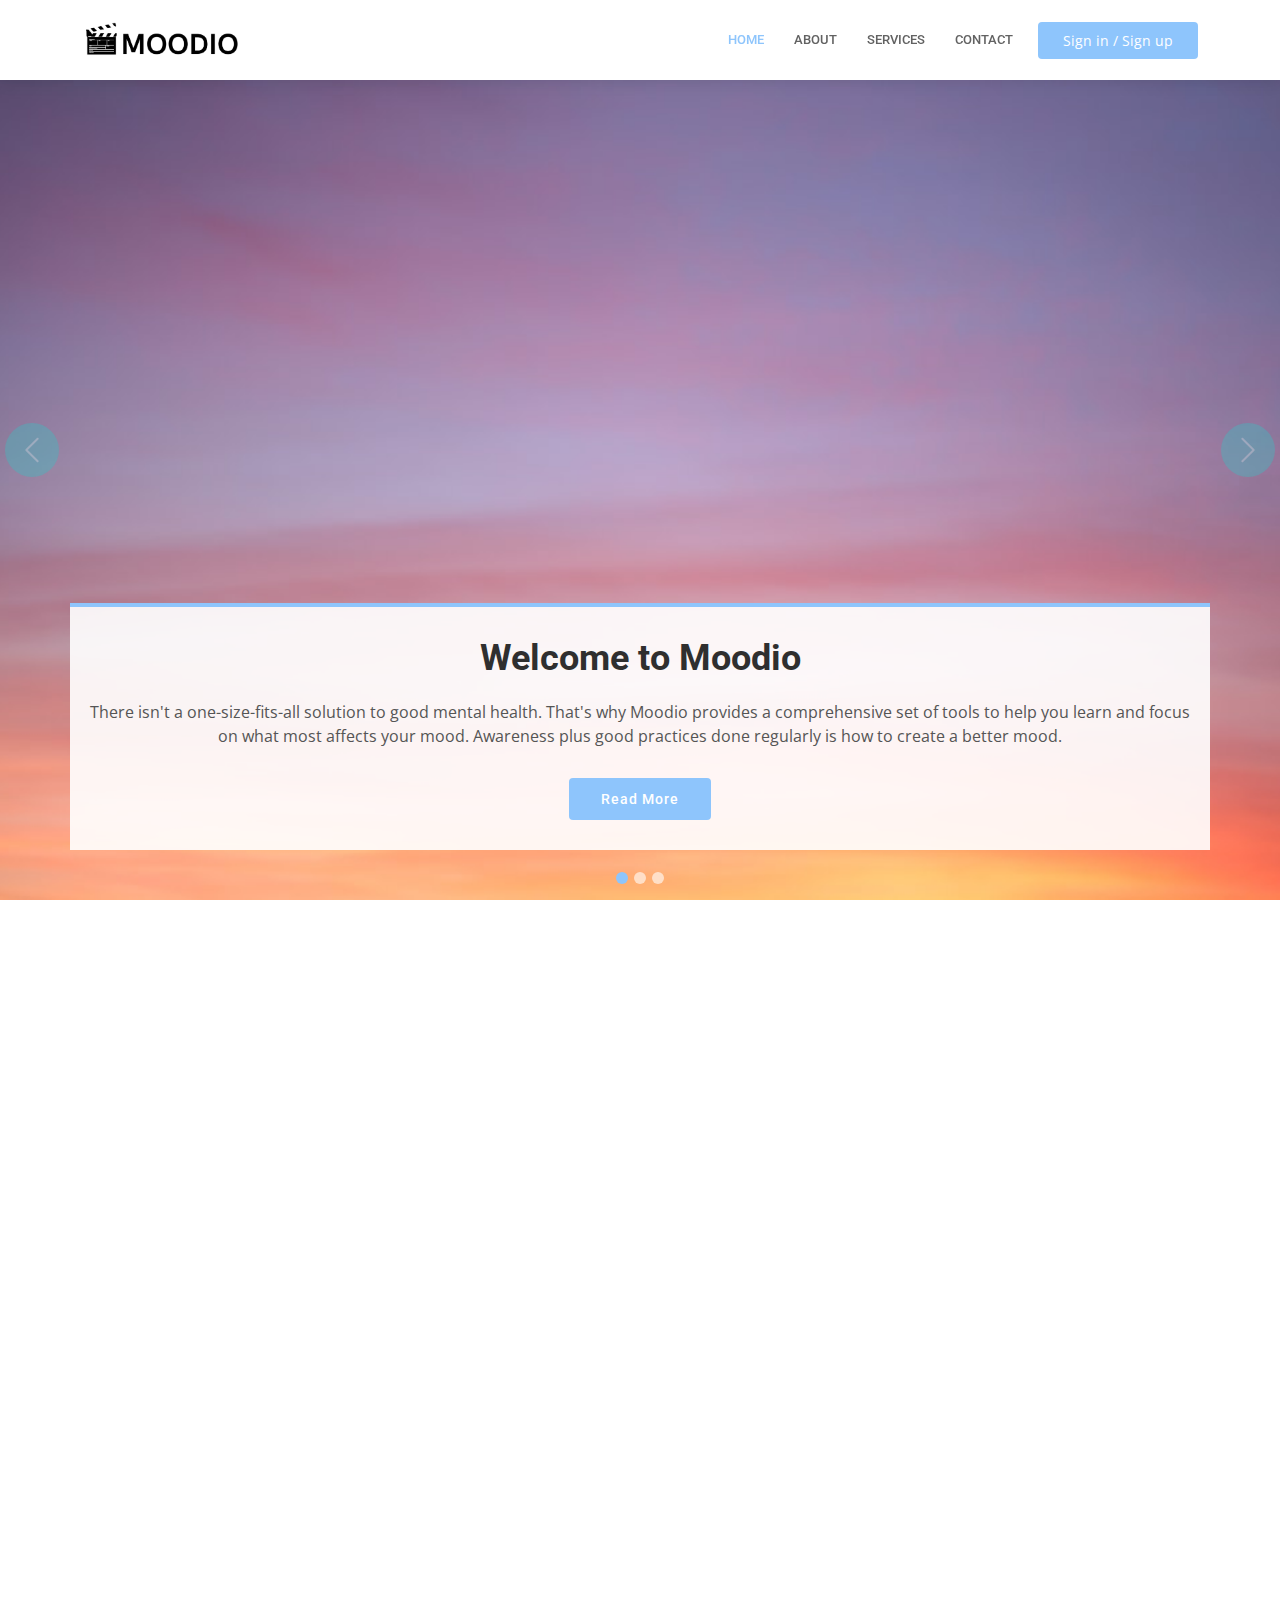
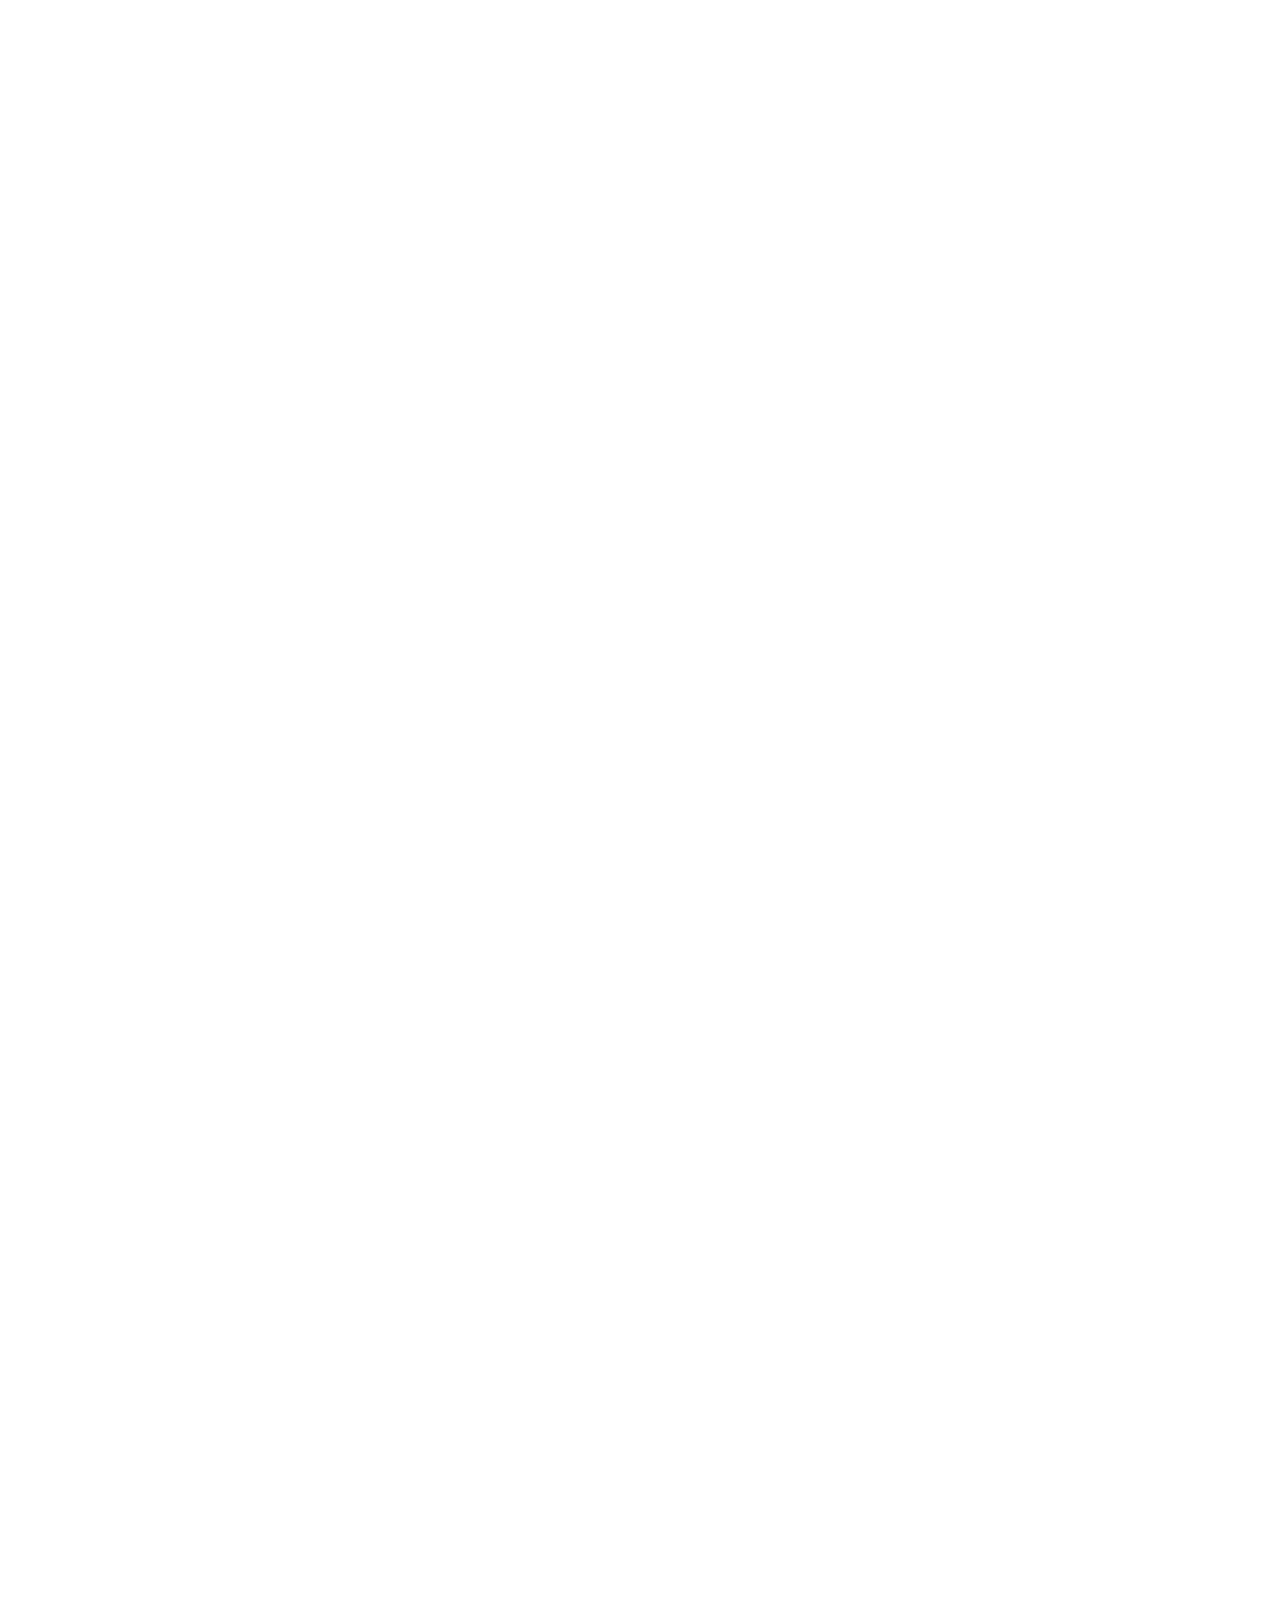
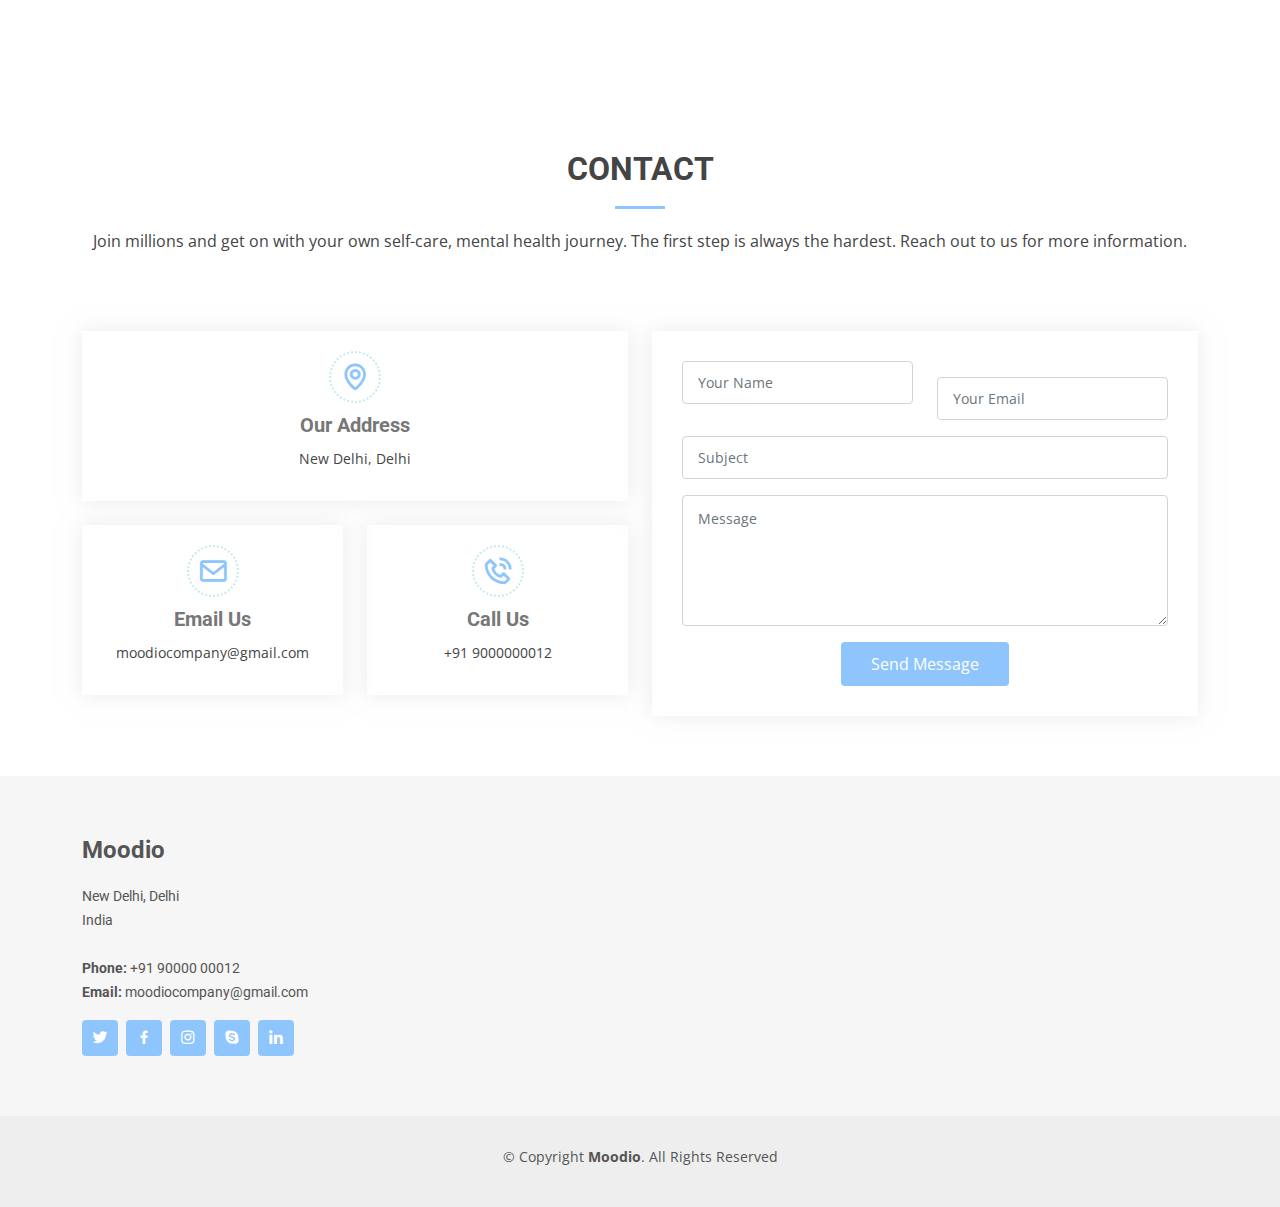
==== commit cf13f746: "update contact info" ====
--- a/index.html
+++ b/index.html
@@ -168,7 +168,7 @@
 
           <div class="col-md-6 col-lg-3 d-flex align-items-stretch mb-5 mb-lg-0">
             <div class="icon-box" data-aos="fade-up" data-aos-delay="400">
-              <div class="icon"><i class="fas fa-dna"></i></div>
+              <div class="icon"><i class="fas fa-money-bill-wave"></i></div>
               <h4 class="title"><a href="">Money</a></h4>
               <p class="description">Save money while receiving high-quality care.</p>
             </div>
@@ -928,10 +928,10 @@
             <div class="footer-info">
               <h3>Moodio</h3>
               <p>
-                A108 Adam Street <br>
-                NY 535022, USA<br><br>
-                <strong>Phone:</strong> +1 5589 55488 55<br>
-                <strong>Email:</strong> info@example.com<br>
+                New Delhi, Delhi <br>
+                India<br><br>
+                <strong>Phone:</strong> +91 90000 00012<br>
+                <strong>Email:</strong> moodiocompany@gmail.com<br>
               </p>
               <div class="social-links mt-3">
                 <a href="#" class="twitter"><i class="bx bxl-twitter"></i></a>
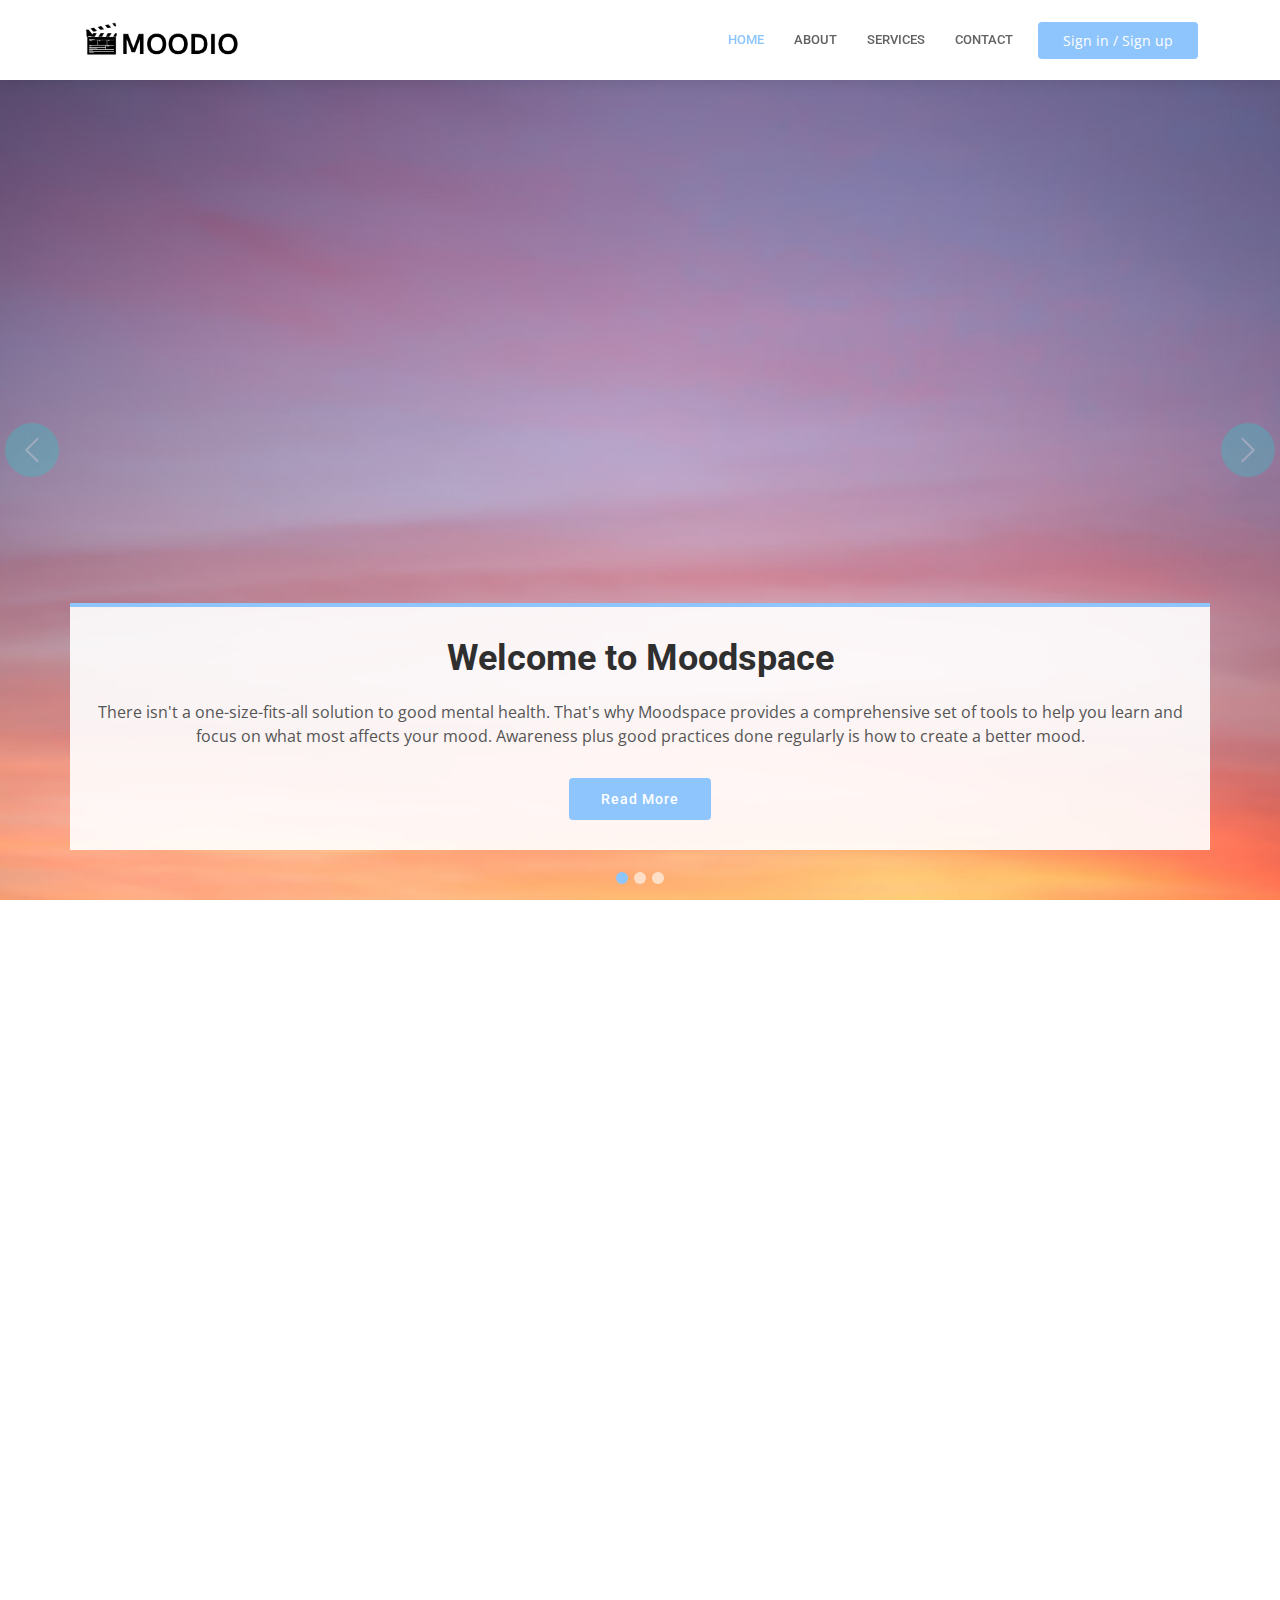
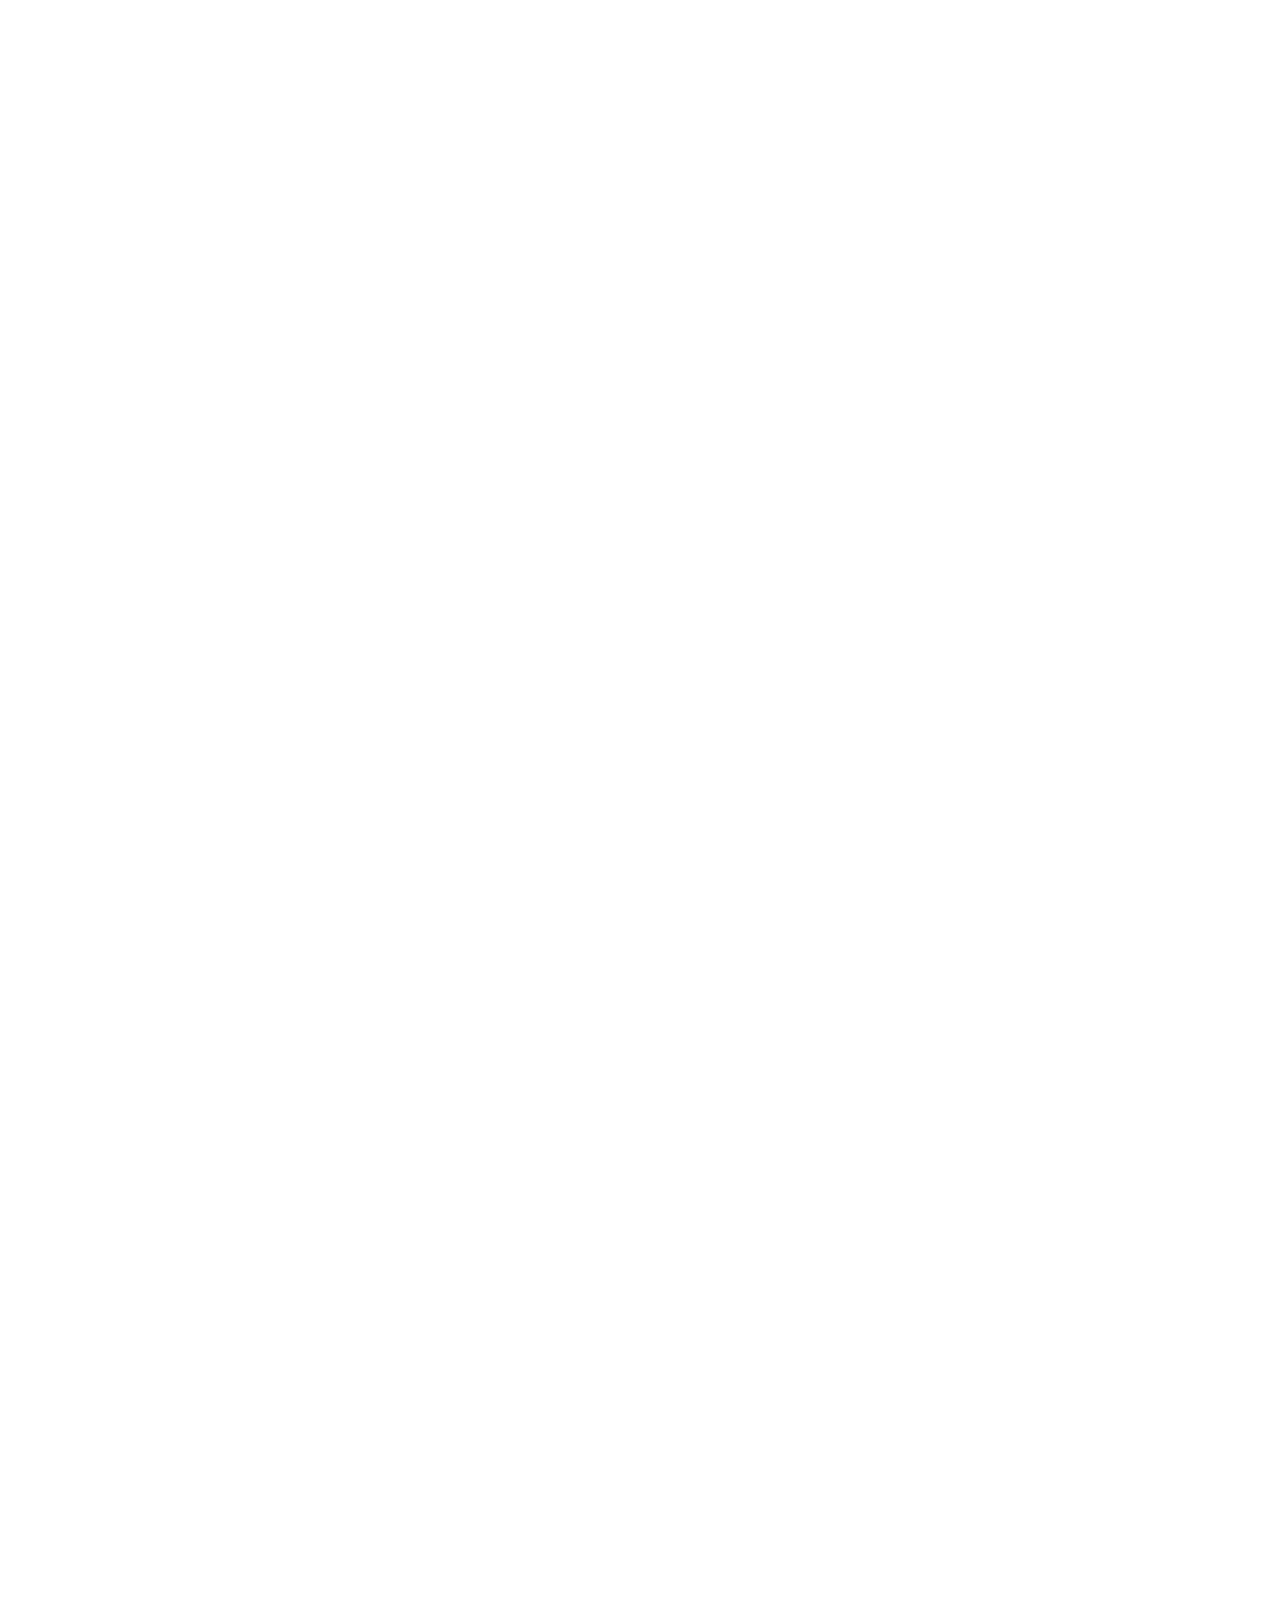
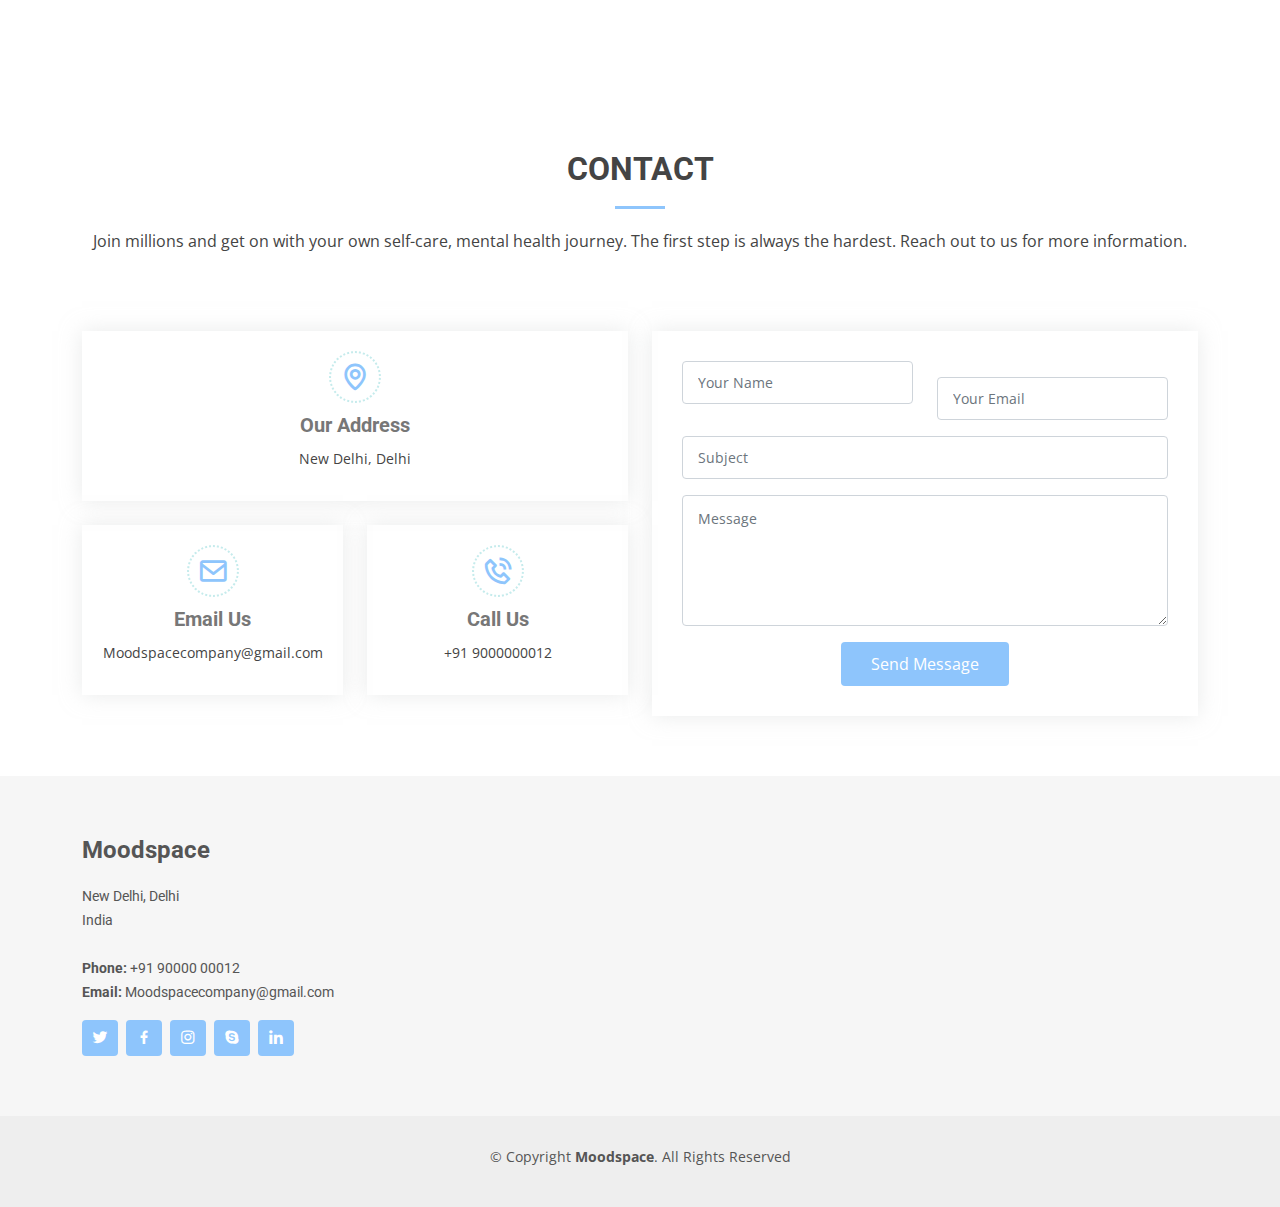
==== commit d8684403: "change project name" ====
--- a/index.html
+++ b/index.html
@@ -5,9 +5,9 @@
   <meta charset="utf-8">
   <meta content="width=device-width, initial-scale=1.0" name="viewport">
 
-  <title>Moodio</title>
+  <title>Moodspace</title>
   <meta content="" name="description">
-  <meta content="Moodio" name="keywords">
+  <meta content="Moodspace" name="keywords">
 
   <!-- Favicons -->
   <link href="assets/img/favicon.png" rel="icon">
@@ -51,7 +51,7 @@
 
       <a href="index.html" class="logo me-auto"><img src="assets/img/logo.png" alt=""></a>
       <!-- Uncomment below if you prefer to use an image logo -->
-      <!-- <h1 class="logo me-auto"><a href="index.html">Moodio</a></h1> -->
+      <!-- <h1 class="logo me-auto"><a href="index.html">Moodspace</a></h1> -->
 
       <nav id="navbar" class="navbar order-last order-lg-0">
         <ul>
@@ -98,8 +98,8 @@
         <!-- Slide 1 -->
         <div class="carousel-item active" style="background-image: url(assets/img/slide/slide-1.jpg)">
           <div class="container">
-            <h2>Welcome to <span>Moodio</span></h2>
-            <p>There isn't a one-size-fits-all solution to good mental health. That's why Moodio provides a comprehensive set of tools to help you learn and focus on what most affects your mood. Awareness plus good practices done regularly is how to create a better mood.</p>
+            <h2>Welcome to <span>Moodspace</span></h2>
+            <p>There isn't a one-size-fits-all solution to good mental health. That's why Moodspace provides a comprehensive set of tools to help you learn and focus on what most affects your mood. Awareness plus good practices done regularly is how to create a better mood.</p>
             <a href="#about" class="btn-get-started scrollto">Read More</a>
           </div>
         </div>
@@ -209,7 +209,7 @@
           <div class="col-lg-6 pt-4 pt-lg-0 content" data-aos="fade-left">
             <h3>Break old patterns, form new habits</h3>
             <p class="fst-italic">
-              How you feel matters! Whether you're feeling sad, anxious, or stressed, Moodio brings you effective tools to help you take control of your feelings and thoughts.
+              How you feel matters! Whether you're feeling sad, anxious, or stressed, Moodspace brings you effective tools to help you take control of your feelings and thoughts.
             </p>
             <ul>
               <li><i class="bi bi-check-circle"></i> Better understand & change the relationship between your thoughts, feelings & behaviors.</li>
@@ -871,7 +871,7 @@
                 <div class="info-box mt-4">
                   <i class="bx bx-envelope"></i>
                   <h3>Email Us</h3>
-                  <p>moodiocompany@gmail.com</p>
+                  <p>Moodspacecompany@gmail.com</p>
                 </div>
               </div>
               <div class="col-md-6">
@@ -926,12 +926,12 @@
 
           <div class="col-lg-3 col-md-6">
             <div class="footer-info">
-              <h3>Moodio</h3>
+              <h3>Moodspace</h3>
               <p>
                 New Delhi, Delhi <br>
                 India<br><br>
                 <strong>Phone:</strong> +91 90000 00012<br>
-                <strong>Email:</strong> moodiocompany@gmail.com<br>
+                <strong>Email:</strong> Moodspacecompany@gmail.com<br>
               </p>
               <div class="social-links mt-3">
                 <a href="#" class="twitter"><i class="bx bxl-twitter"></i></a>
@@ -980,7 +980,7 @@
 
     <div class="container">
       <div class="copyright">
-        &copy; Copyright <strong><span>Moodio</span></strong>. All Rights Reserved
+        &copy; Copyright <strong><span>Moodspace</span></strong>. All Rights Reserved
       </div>
       <div class="credits">
       </div>
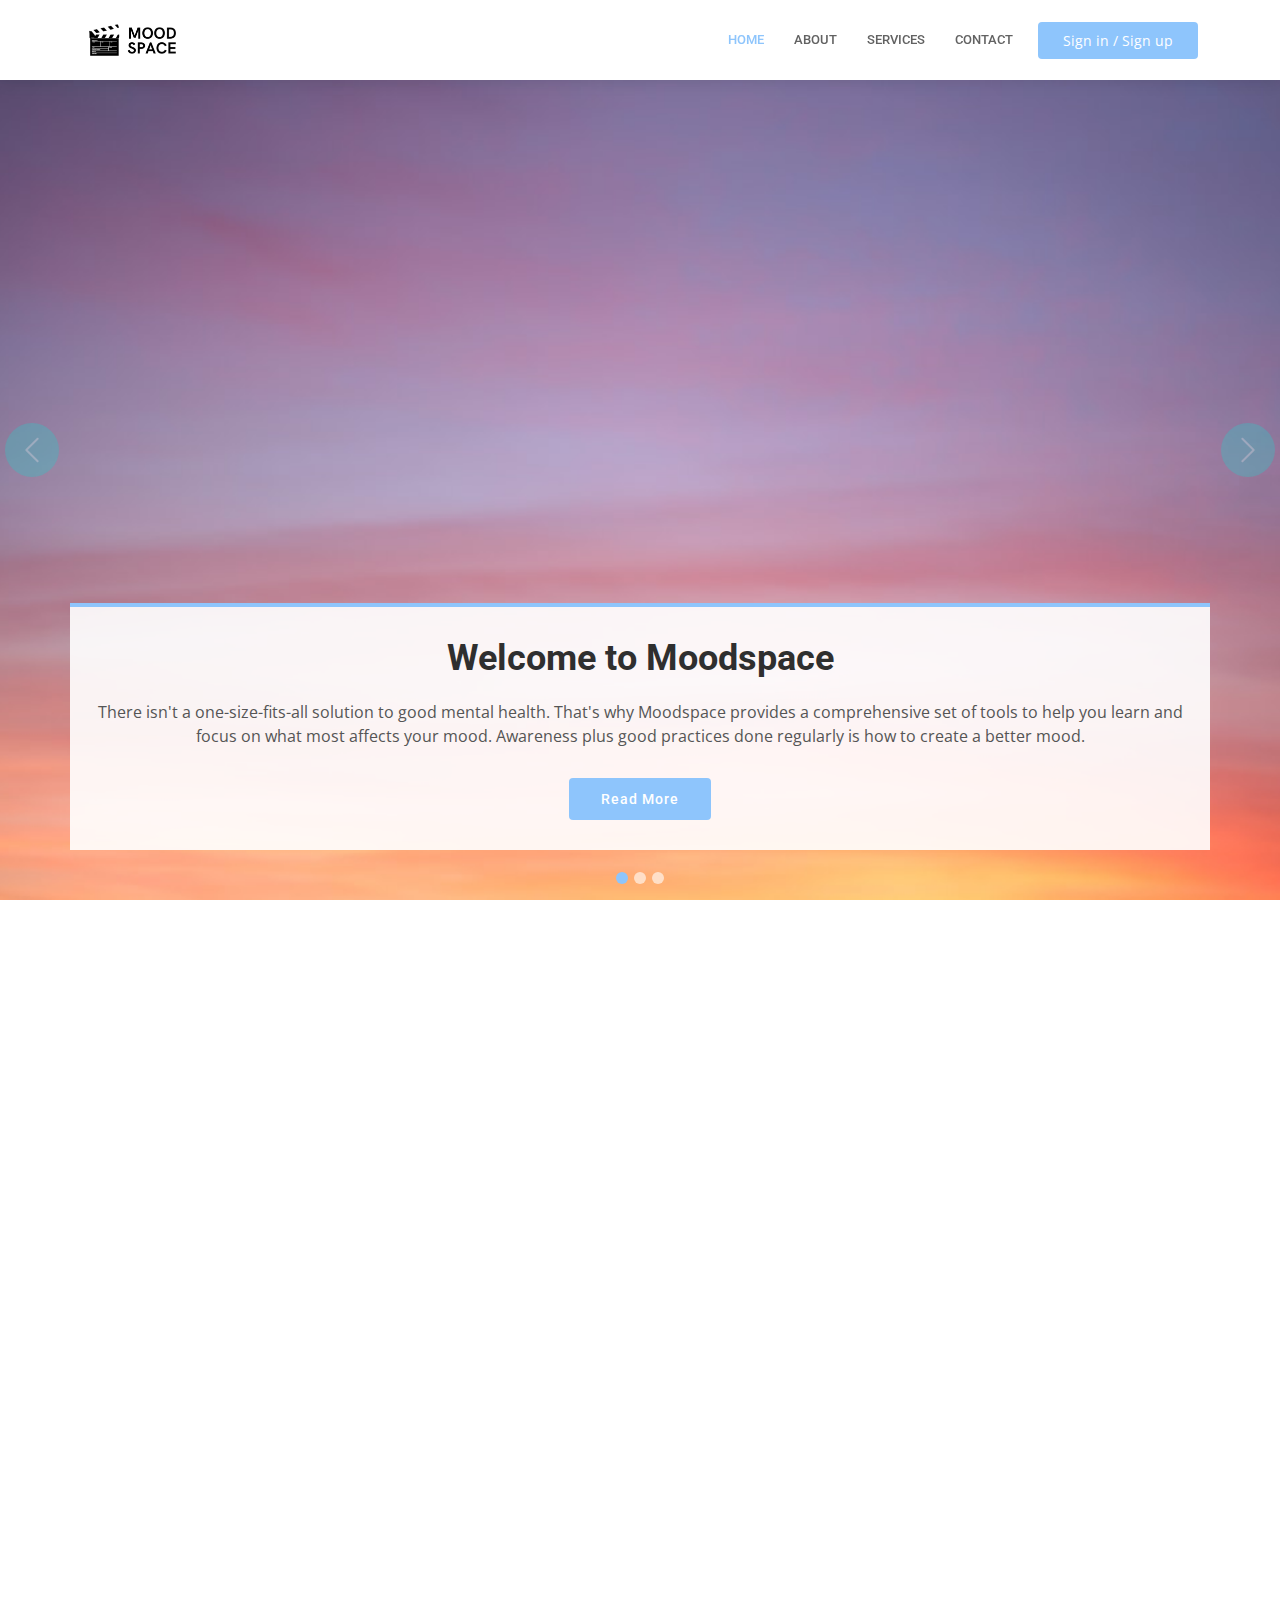
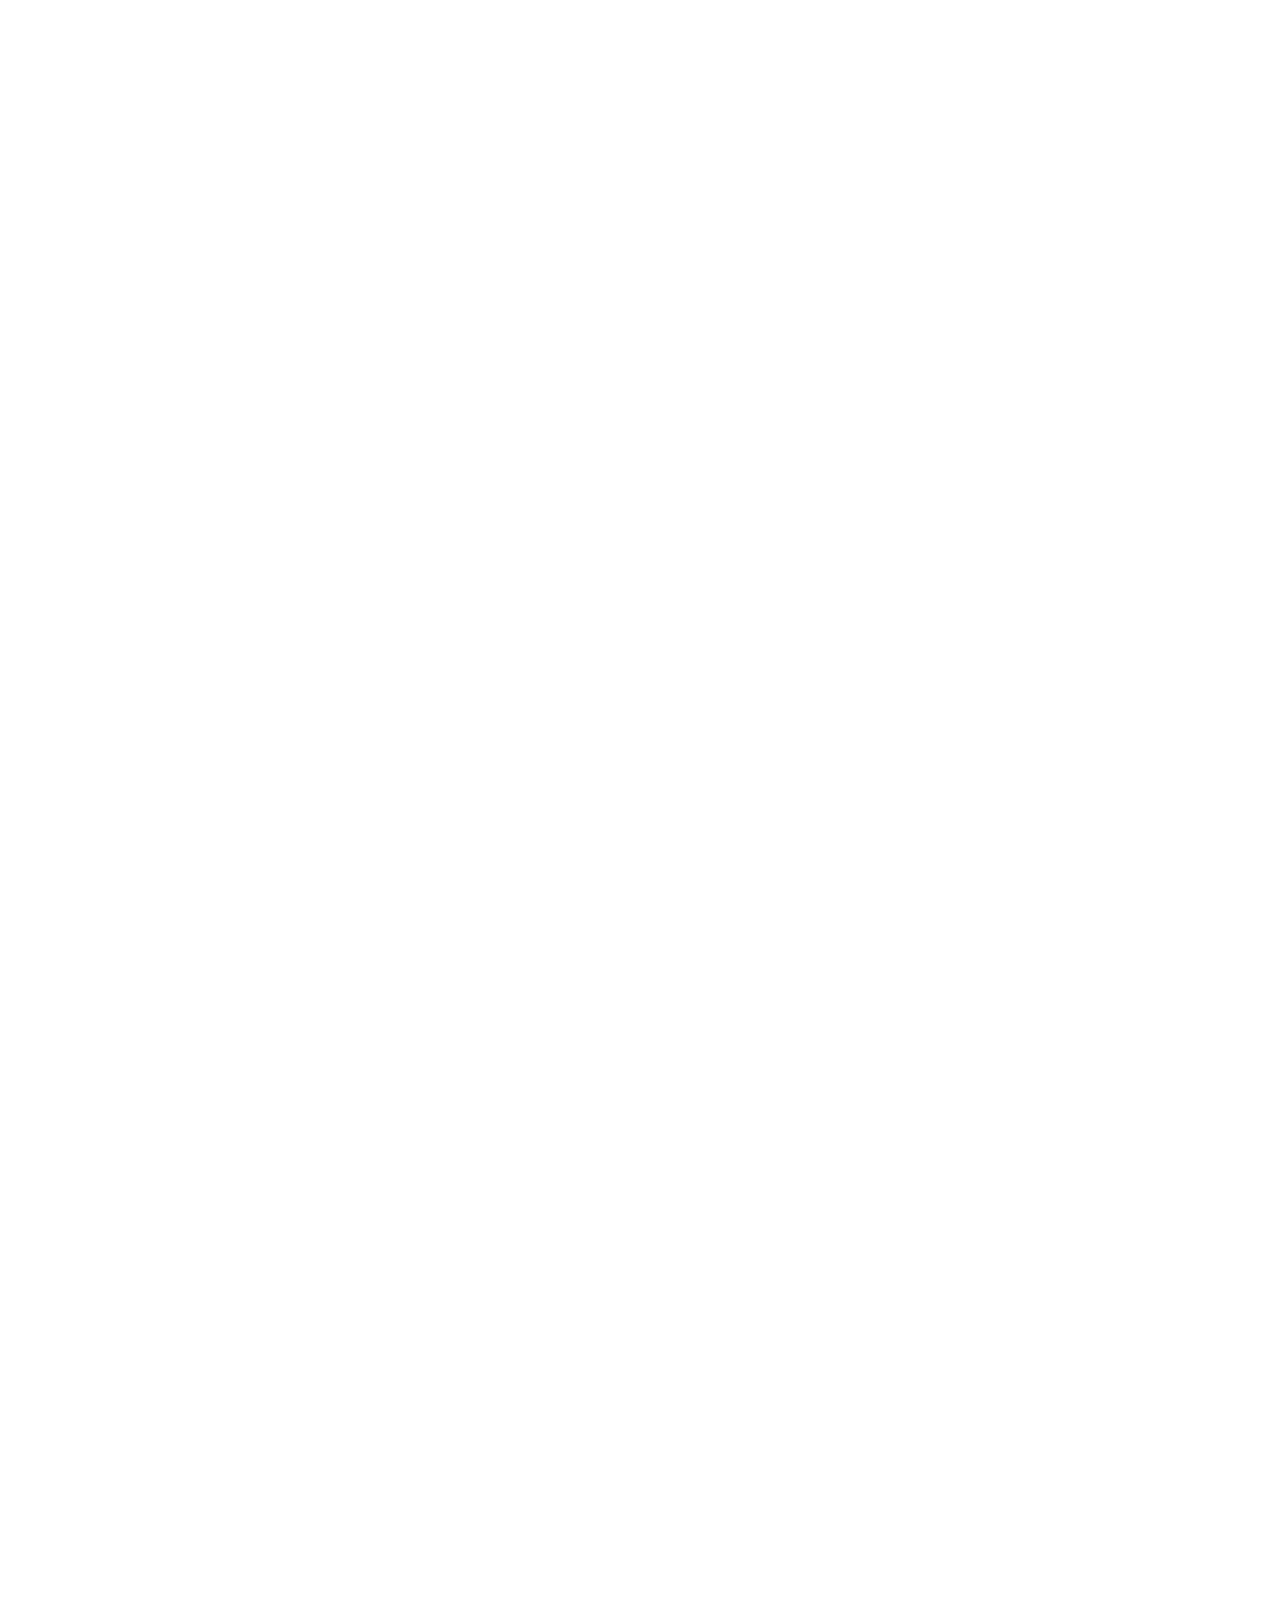
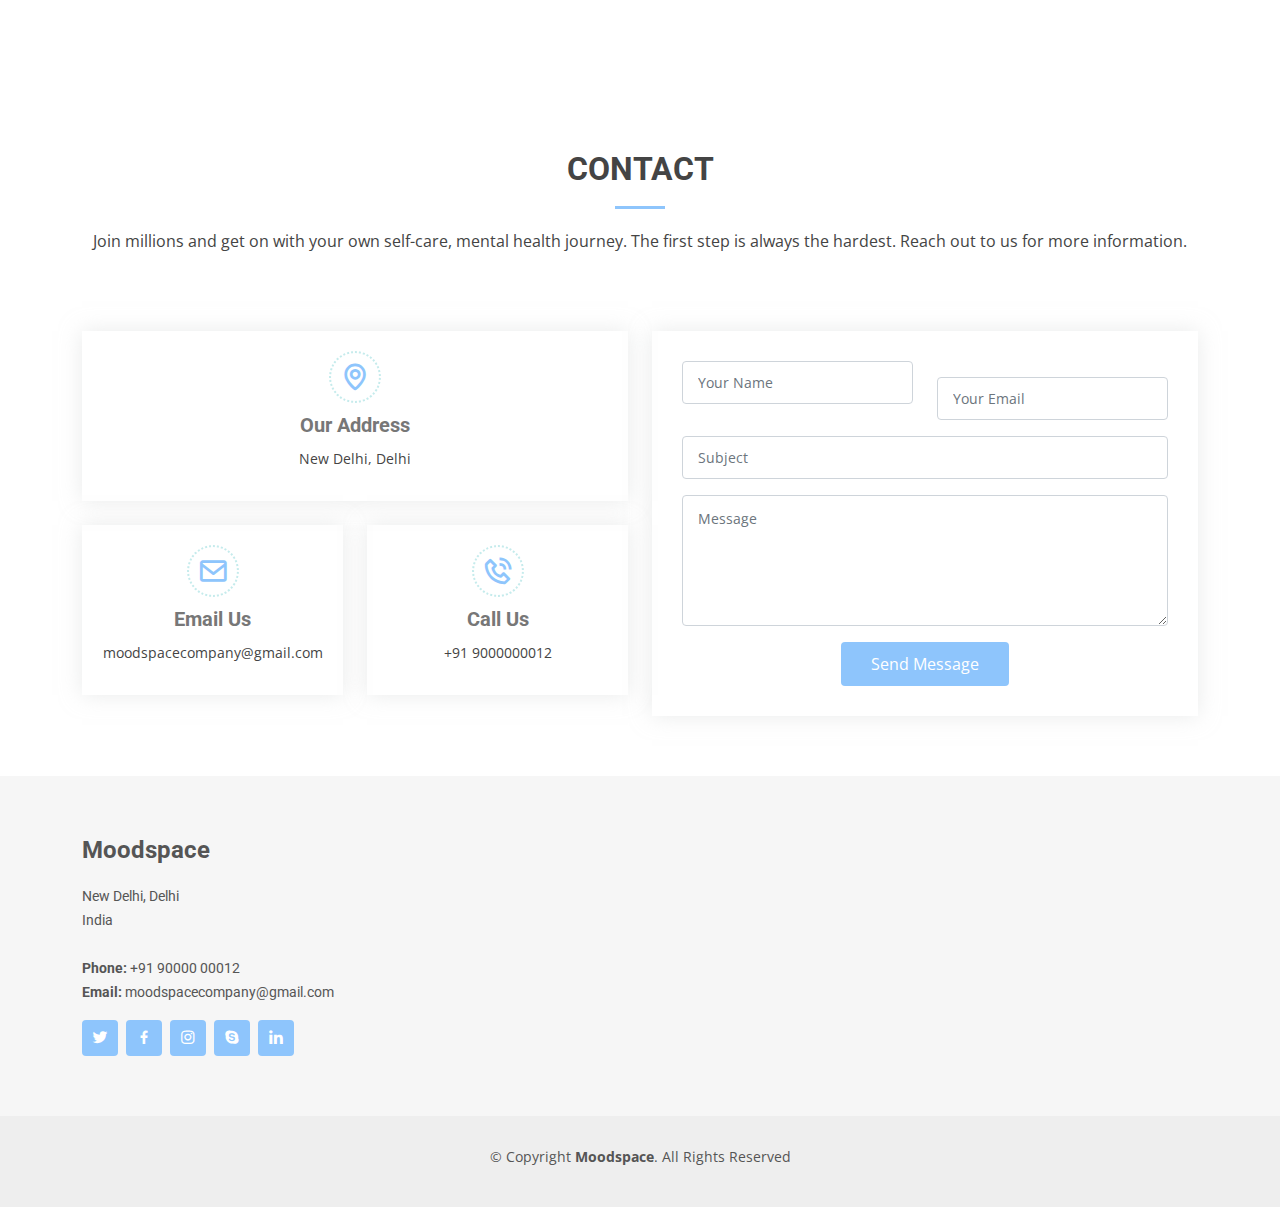
==== commit 6bf685ab: "correct typo" ====
--- a/index.html
+++ b/index.html
@@ -298,7 +298,7 @@
             </div>
             <div class="icon-box mt-5">
               <i class="bx bx-shield"></i>
-              <h4>Just Breate</h4>
+              <h4>Just Breathe</h4>
               <p>Take a deep breath and give yourself permission to step back from everything that is making you feel anxious. Go easy on yourself. Whatever you do today, let it be enough.</p>
             </div>
           </div>
@@ -871,7 +871,7 @@
                 <div class="info-box mt-4">
                   <i class="bx bx-envelope"></i>
                   <h3>Email Us</h3>
-                  <p>Moodspacecompany@gmail.com</p>
+                  <p>moodspacecompany@gmail.com</p>
                 </div>
               </div>
               <div class="col-md-6">
@@ -931,7 +931,7 @@
                 New Delhi, Delhi <br>
                 India<br><br>
                 <strong>Phone:</strong> +91 90000 00012<br>
-                <strong>Email:</strong> Moodspacecompany@gmail.com<br>
+                <strong>Email:</strong> moodspacecompany@gmail.com<br>
               </p>
               <div class="social-links mt-3">
                 <a href="#" class="twitter"><i class="bx bxl-twitter"></i></a>
